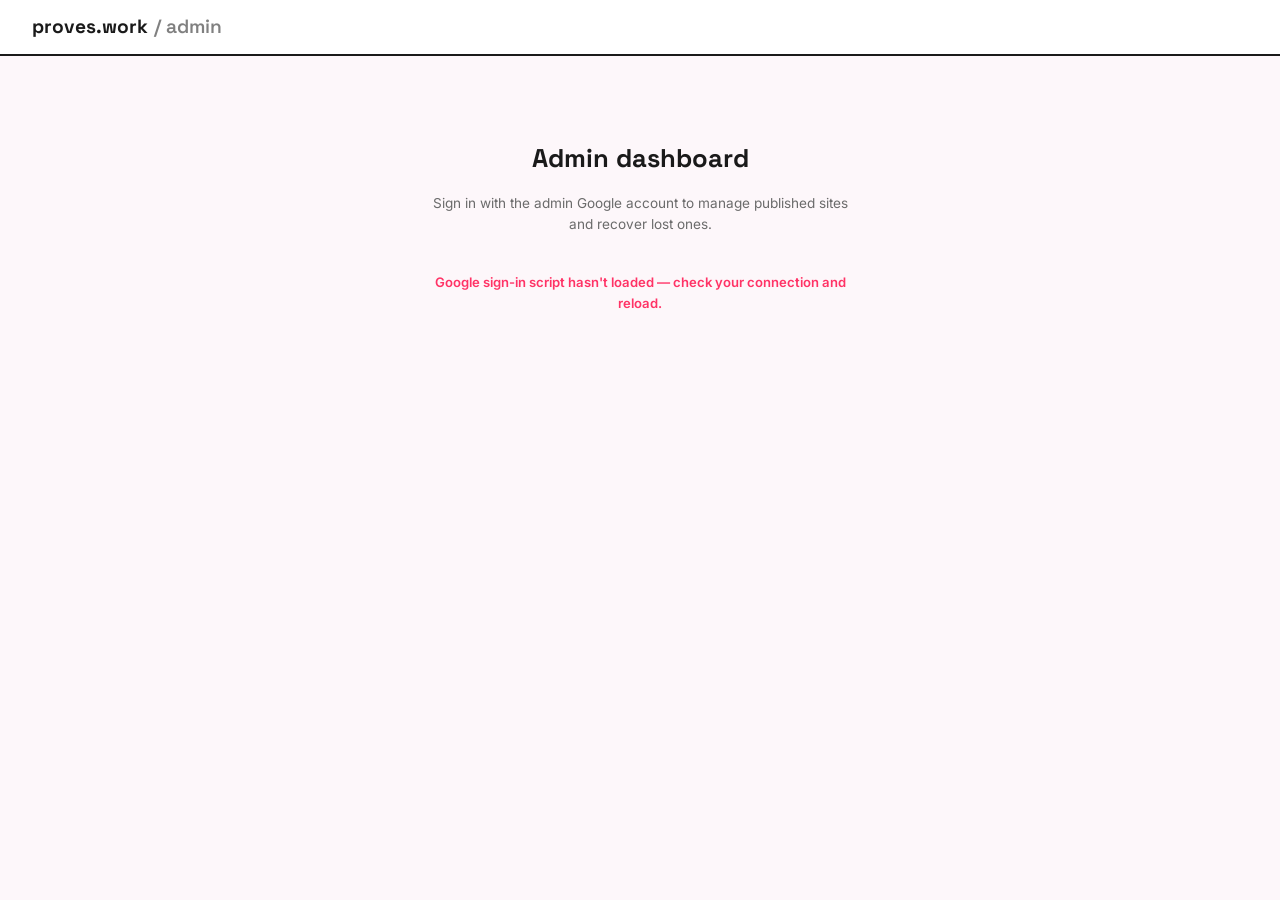
==== admin.html @ 13170dcc "major updates" ====
<!DOCTYPE html>
<html lang="en" data-theme="dazed">
<head>
  <meta charset="UTF-8" />
  <meta name="viewport" content="width=device-width, initial-scale=1.0" />
  <title>proves.work — Admin</title>
  <meta name="robots" content="noindex, nofollow" />
  <meta name="robots" content="noindex, nofollow" />
  <link rel="icon" type="image/png" href="favicon.png" />
  <link rel="stylesheet" href="dazed.css" />
  <link rel="stylesheet" href="styles.css" />
  <link rel="stylesheet" href="portfolio.css" />
  <link rel="stylesheet" href="admin.css" />
</head>
<body>
  <nav class="site-nav">
    <div class="nav-logo">proves.work <span style="opacity:.55;font-weight:600;">/ admin</span></div>
    <ul class="nav-links">
      <li id="adminAccountSlot"></li>
    </ul>
  </nav>

  <main class="admin-main">
    <div id="adminGate" class="admin-gate">
      <h1 class="admin-heading">Admin dashboard</h1>
      <p class="modal-sub">Sign in with the admin Google account to manage published sites and recover lost ones.</p>
      <div id="adminSignInSlot"></div>
      <p class="username-status" id="adminGateStatus"></p>
    </div>

    <div id="adminPanel" class="admin-panel hidden">
      <div class="admin-toolbar">
        <h1 class="admin-heading">Admin dashboard</h1>
        <div class="admin-toolbar-actions">
          <input type="search" id="adminSearch" placeholder="Filter by username or owner email…" autocomplete="off" spellcheck="false" />
          <button class="btn btn-ghost btn-sm" id="adminRefreshBtn" type="button">↻ Refresh</button>
        </div>
      </div>

      <div class="admin-view-tabs">
        <button class="admin-view-tab active" data-view="overview" type="button">📊 Overview</button>
        <button class="admin-view-tab" data-view="sites" type="button">🗂️ Sites</button>
        <button class="admin-view-tab" data-view="audit" type="button">🧾 Audit log</button>
      </div>

      <p class="username-status" id="adminListStatus"></p>

      <div id="adminOverviewView" class="admin-view">
        <div class="admin-stats-grid" id="adminStatsGrid"></div>
        <div class="admin-charts-grid">
          <div class="admin-card">
            <h3 class="admin-card-title">Revenue — last 6 months</h3>
            <div id="adminRevenueChart" class="admin-chart"></div>
          </div>
          <div class="admin-card">
            <h3 class="admin-card-title">Sites by status</h3>
            <div id="adminStatusChart" class="admin-chart"></div>
          </div>
        </div>
        <div class="admin-card">
          <div class="admin-card-title-row">
            <h3 class="admin-card-title">Recent payments</h3>
            <span class="admin-card-title-sub" id="adminPaymentsCount"></span>
          </div>
          <div id="adminPaymentsLog"></div>
        </div>
      </div>

      <div id="adminSitesView" class="admin-view hidden">
        <div class="admin-tabs">
          <button class="admin-tab active" data-filter="pending" type="button">Pending review</button>
          <button class="admin-tab" data-filter="live" type="button">Live</button>
          <button class="admin-tab" data-filter="rejected" type="button">Rejected</button>
          <button class="admin-tab" data-filter="deleted" type="button">Deleted / lost</button>
          <button class="admin-tab" data-filter="all" type="button">All</button>
        </div>
        <div id="adminSitesList" class="admin-sites-list"></div>
      </div>

      <div id="adminAuditView" class="admin-view hidden">
        <p class="modal-sub" style="margin-top:0;">
          Permanent history of <strong>hard deletes</strong> — the username is freed the moment this happens and
          nothing here can bring the site back, but you can see what it was, who deleted it, and when.
        </p>
        <div id="adminAuditList" class="admin-sites-list"></div>
      </div>
    </div>
  </main>

  <div class="modal-overlay hidden" id="modalOverlay">
    <div class="modal-box" role="dialog" aria-modal="true">
      <button class="modal-close" id="modalCloseBtn" type="button" aria-label="Close">✕</button>
      <div id="modalContent"></div>
    </div>
  </div>

  <script src="https://accounts.google.com/gsi/client" async defer></script>
  <script type="module" src="admin.js"></script>
</body>
</html>
---- dazed.css ----
/*
 * Dazed — by Dehlya Studio (2024)
 * Fashion-mag gradient dream
 *
 * Generated from Dehlya Studio / AuraFlow Theme Studio.
 * Drop this file into your site and apply via <html data-theme="dazed">,
 * or copy the :root variables to use directly.
 */

:root[data-theme="dazed"],
.theme-dazed {
  --color-background: #FDF7FA;
  --color-surface: #FFFFFF;
  --color-surface-alt: #FCE4EC;
  --color-border: #1A1A1A;
  --color-text: #1A1A1A;
  --color-text-muted: #6B6B6B;
  --color-text-inverse: #FFFFFF;
  --color-primary: #FF3366;
  --color-primary-contrast: #FFFFFF;
  --color-secondary: #7C4DFF;
  --color-accent: #00E5B0;
  --color-success: #00C896;
  --color-warning: #FFB400;
  --color-danger: #FF3366;
  --radius: 0rem;
  --radius-lg: 0.25rem;
  --shadow: 6px 6px 0 0 #1A1A1A;
  --shadow-lg: 12px 12px 0 0 #1A1A1A;
  --font-sans: "Inter", ui-sans-serif, system-ui, sans-serif;
  --font-display: "Space Grotesk", "Inter", sans-serif;
  --font-mono: "Roboto Mono", ui-monospace, SFMono-Regular, Menlo, monospace;
  --gradient: linear-gradient(135deg, #FF3366 0%, #7C4DFF 50%, #00E5B0 100%);
  --pattern: radial-gradient(circle at 20% 30%, rgba(255,51,102,0.15), transparent 50%), radial-gradient(circle at 80% 70%, rgba(124,77,255,0.15), transparent 50%);
}

:root[data-theme="dazed"] body,
.theme-dazed body {
  background: var(--color-background);
  color: var(--color-text);
  font-family: var(--font-sans);
}

/* Utility classes — optional, use if you like */
.theme-dazed .af-surface { background: var(--color-surface); color: var(--color-text); border-radius: var(--radius-lg); box-shadow: var(--shadow); padding: 1.5rem; border: 1px solid var(--color-border); }
.theme-dazed .af-button  { background: var(--color-primary); color: var(--color-primary-contrast); border-radius: var(--radius); padding: 0.75rem 1.5rem; font-weight: 600; border: 0; cursor: pointer; box-shadow: var(--shadow); font-family: var(--font-sans); }
.theme-dazed .af-display { font-family: var(--font-display); color: var(--color-text); }
.theme-dazed .af-muted   { color: var(--color-text-muted); }
---- styles.css ----
/* ============================================================
   Resumé — shared styles
   Imports dazed.css variables; apply data-theme="dazed" on <html>
   ============================================================ */

@import url('https://fonts.googleapis.com/css2?family=Space+Grotesk:wght@400;500;600;700&family=Inter:wght@400;500;600&family=Roboto+Mono:wght@400;500&display=swap');

/* ── Reset ───────────────────────────────────────────────── */
*, *::before, *::after { box-sizing: border-box; margin: 0; padding: 0; }
html { scroll-behavior: smooth; }

body {
  font-family: var(--font-sans);
  background: var(--color-background);
  color: var(--color-text);
  line-height: 1.6;
  min-height: 100vh;
}

/* ── Typography ──────────────────────────────────────────── */
.display { font-family: var(--font-display); }

h1, h2, h3, h4 { font-family: var(--font-display); font-weight: 700; line-height: 1.15; }

/* ── Nav ─────────────────────────────────────────────────── */
.site-nav {
  position: sticky;
  top: 0;
  z-index: 100;
  background: var(--color-surface);
  border-bottom: 2px solid var(--color-border);
  display: flex;
  align-items: center;
  justify-content: space-between;
  padding: 0 2rem;
  height: 56px;
}

.nav-logo {
  font-family: var(--font-display);
  font-weight: 700;
  font-size: 1.2rem;
  text-decoration: none;
  color: var(--color-text);
  display: flex;
  align-items: center;
  gap: 0.4rem;
}

.nav-logo .logo-dot {
  display: inline-block;
  width: 25px; height: 25px;
  object-fit: cover;
  border-radius: 50%;
}

.nav-links {
  display: flex;
  align-items: center;
  gap: 1.5rem;
  list-style: none;
}

.nav-links .btn-primary.btn-sm {
  transform: translate(0px, -3px);
}

.nav-links .btn-primary.btn-sm:hover {
  transform: translate(-6px, -6px);  /* only X changes, matches shadow's 6px growth */
}

.nav-links .btn-primary.btn-sm:active {
  transform: translate(0px, 0px) !important;
}

.nav-links a:not(.btn) {
  font-size: 0.875rem;
  font-weight: 500;
  color: var(--color-text-muted);
  text-decoration: none;
  transition: color 0.15s;
}

.nav-links a:not(.btn):hover { color: var(--color-text); }

/* ── Buttons ─────────────────────────────────────────────── */
.btn {
  display: inline-flex;
  align-items: center;
  gap: 0.4rem;
  font-family: var(--font-sans);
  font-weight: 600;
  font-size: 0.875rem;
  padding: 0.6rem 1.25rem;
  border: 2px solid var(--color-border);
  border-radius: var(--radius);
  cursor: pointer;
  text-decoration: none;
  transition: transform 0.1s, box-shadow 0.1s;
  white-space: nowrap;
}


.btn:active {
  transform: translate(3px, 3px) !important;
  box-shadow: none !important;
}

.btn-primary {
  background: var(--color-primary);
  color: var(--color-primary-contrast);
  box-shadow: var(--shadow);
}
.btn-primary:hover { box-shadow: var(--shadow-lg); transform: translate(-2px,-2px); }

.btn-ghost {
  background: transparent;
  color: var(--color-text);
  box-shadow: var(--shadow);
}
.btn-ghost:hover { background: var(--color-surface-alt); box-shadow: var(--shadow-lg); transform: translate(-2px,-2px); }

.btn-danger {
  background: #FDEAEA;
  color: #B3261E;
  border-color: #B3261E;
  box-shadow: var(--shadow);
}
.btn-danger:hover { background: #B3261E; color: #fff; box-shadow: var(--shadow-lg); transform: translate(-2px,-2px); }

.btn-sm { font-size: 0.75rem; padding: 0.4rem 0.875rem; }

.btn-gradient {
  background: var(--gradient);
  color: #fff;
  border-color: transparent;
  box-shadow: var(--shadow);
}
.btn-gradient:hover { box-shadow: var(--shadow-lg); transform: translate(-2px,-2px); }

/* ── Pill / badge ────────────────────────────────────────── */
.pill {
  display: inline-block;
  font-size: 0.7rem;
  font-weight: 700;
  letter-spacing: 0.06em;
  text-transform: uppercase;
  padding: 0.2rem 0.6rem;
  border: 1.5px solid var(--color-border);
  border-radius: 999px;
  color: var(--color-text-muted);
  background: var(--color-surface);
}

.pill-primary { background: var(--color-primary); color: #fff; border-color: transparent; }
.pill-accent  { background: var(--color-accent);  color: var(--color-text); border-color: transparent; }

/* ── Section wrapper ─────────────────────────────────────── */
.section { padding: 5rem 2rem; }
.container { max-width: 1160px; margin: 0 auto; }

/* ── Footer ──────────────────────────────────────────────── */
.site-footer {
  border-top: 2px solid var(--color-border);
  padding: 2rem;
  text-align: center;
  font-size: 0.8rem;
  color: var(--color-text-muted);
  background: var(--color-surface);
}

.site-footer a { color: var(--color-primary); text-decoration: none; }

/* ── Gradient tape accent (signature element) ────────────── */
.tape {
  display: inline-block;
  width: 4px;
  border-radius: 2px;
  background: var(--gradient);
  flex-shrink: 0;
}

/* ── Utility ─────────────────────────────────────────────── */
.sr-only {
  position: absolute; width: 1px; height: 1px;
  padding: 0; margin: -1px; overflow: hidden;
  clip: rect(0,0,0,0); white-space: nowrap; border: 0;
}

@media (max-width: 640px) {
  .section { padding: 3rem 1rem; }
  .site-nav { padding: 0 1rem; }
  .nav-links { gap: 1rem; }
}
---- portfolio.css ----
.canvas-zoom-target {
  position: absolute;
  /* Centered via top/left 50% + translate(-50%,-50%) rather than
     top:0/left:0. This anchors the element to its OWN current
     rendered box, so even if .canvas-container's explicit
     width/height (set from JS) is briefly out of sync with the
     document's real natural size — e.g. a photo or webfont finishes
     loading a frame late — the visible content still sits centered
     in the container instead of drifting off toward a corner. */
  top: 50%;
  left: 50%;
  transform-origin: center;
  transition: transform 0.12s ease-out;
  flex-shrink: 0;
}

.portfolio-site {
  width: 780px;
  max-width: 90vw;
  background: var(--color-background);
  border: 3px solid var(--color-border);
  box-shadow: 0 10px 30px rgba(0,0,0,0.08);
}

/* ── Hero ─────────────────────────────────────────────────── */
/* Header height is user-adjustable (1%–50% of the display) via
   --pf-header-pct, set inline on .portfolio-site by the editor
   (Store design.headerHeightPct). The fallback of 30 keeps a sane
   default anywhere the variable isn't set (e.g. an older saved
   design from before this control existed).
   --pf-hero-scale derives a continuous (not stepped) multiplier from
   that same percentage, relative to the 30% "normal" baseline, and
   drives font-size/padding/photo-size below so the header's content
   shrinks or grows smoothly with the slider instead of overflowing
   or looking empty. It's clamped so extreme ends of the 1–50 range
   stay legible/usable rather than vanishing or ballooning. */
.portfolio-site {
  --pf-header-pct: 30;
  --pf-hero-scale: clamp(0.45, calc(var(--pf-header-pct) / 30), 1.6);
  /* ── Spacing customization ──────────────────────────────────
     User-adjustable via the "Spacing" controls (Store design.
     textPaddingRem / lineSpacing / sectionSpacing / cardPadding).
     Fallbacks below apply to any design saved before these controls
     existed. --pf-text-pad is *added on top of* the automatic
     scale-based hero padding (not a replacement for it) so text
     always keeps breathing room from the edge — including at small
     header heights or with a scroll/no-scroll header — instead of
     ever spilling out or touching the border. */
  --pf-text-pad: 0rem;
  --pf-line-height: 1.5;
  --pf-section-gap: 1.75rem;
  --pf-card-pad: 1.25rem 1.4rem;
}

.pf-hero {
  display: flex;
  align-items: center;
  gap: calc(1.75rem * var(--pf-hero-scale));
  padding: calc((3rem * var(--pf-hero-scale)) + var(--pf-text-pad)) calc((2.75rem * var(--pf-hero-scale)) + var(--pf-text-pad));
  background: var(--pf-accent, var(--color-secondary));
  background-image: linear-gradient(135deg, color-mix(in srgb, var(--pf-accent, var(--color-secondary)) 85%, white), var(--pf-accent, var(--color-secondary)));
  color: #fff;
  border-bottom: 3px solid var(--color-border);
  /* Header-pct sets a TARGET height for the band, but it is a
     min-height, not a cap: the header is always at least tall enough
     to fully contain its own (already --pf-hero-scale-shrunk) photo
     and text, and grows past the target if that content needs more
     room. Nothing is ever clipped — there is no overflow:hidden here
     on purpose. --pf-hero-min keeps a sane floor under very low
     header-pct settings so the band never gets so short that the
     scaled-down photo/text would have had to be clipped to fit. */
  --pf-hero-min: 108px;
  min-height: max(calc(var(--pf-header-pct) * 1vh), var(--pf-hero-min));
  box-sizing: border-box;
  transition: min-height 0.15s ease, padding 0.15s ease;
}

#canvasZoomTarget .pf-hero {
  /* Mirrors the horizontal/vertical-mode fix above: vh inside the
     editor canvas resolves against the real browser window, not the
     (smaller, scaled) preview box, so target against the canvas's own
     fixed reference height (640px — see the horizontal/vertical
     shell override below) instead of the true viewport. 6.4px per
     percentage point == 640px / 100. Same min-height floor applies. */
  min-height: max(calc(var(--pf-header-pct) * 6.4px), var(--pf-hero-min));
}

.pf-hero-photo-wrap {
  flex-shrink: 0;
  width: calc(112px * var(--pf-hero-scale));
  height: calc(112px * var(--pf-hero-scale));
  border-radius: 50%;
  overflow: hidden;
  border: 4px solid #fff;
  box-shadow: 0 6px 0 0 rgba(0,0,0,0.25);
  background: rgba(255,255,255,0.25);
  transition: width 0.15s ease, height 0.15s ease;
}

/* ── Photo shape ─────────────────────────────────────────── */
.portfolio-site[data-hero-photo-shape="rounded"] .pf-hero-photo-wrap { border-radius: 16px; }
.portfolio-site[data-hero-photo-shape="square"] .pf-hero-photo-wrap { border-radius: 4px; }

/* ── Photo size ──────────────────────────────────────────── */
.portfolio-site[data-hero-photo-size="sm"] .pf-hero-photo-wrap { width: calc(76px * var(--pf-hero-scale)); height: calc(76px * var(--pf-hero-scale)); }
.portfolio-site[data-hero-photo-size="lg"] .pf-hero-photo-wrap { width: calc(152px * var(--pf-hero-scale)); height: calc(152px * var(--pf-hero-scale)); }

/* ── Header (hero band) height ──────────────────────────────
   Height itself (--pf-header-pct, 1–50) and the text/photo scale
   derived from it (--pf-hero-scale) are set above on .portfolio-site
   and drive .pf-hero/.pf-hero-photo-wrap/.pf-name/etc. directly, so
   every size in between the old compact/normal/tall presets is a
   real, continuous option instead of three fixed steps. */

.pf-hero-photo-wrap img {
  width: 100%;
  height: 100%;
  object-fit: cover;
  display: block;
}

.pf-hero-text {
  min-width: 0;
}

.pf-name {
  font-family: var(--pf-heading-font, var(--font-display));
  font-size: calc(2.2rem * var(--pf-hero-scale));
  font-weight: 800;
  /* Name keeps a tight, near-fixed line-height regardless of the
     Text Line Spacing control — headline type reads best snug, and
     the multi-line cap below still guards against spill either way. */
  line-height: 1.1;
  margin: 0 0 0.15rem;
  outline: none;
}

.pf-jobtitle {
  font-family: var(--pf-heading-font, var(--font-display));
  font-size: calc(1.05rem * var(--pf-hero-scale));
  font-weight: 600;
  line-height: var(--pf-line-height);
  opacity: 0.95;
  margin-bottom: 0.5rem;
  min-height: 1.3em;
}

.pf-tagline {
  font-family: var(--pf-body-font, var(--font-sans));
  font-size: calc(0.95rem * var(--pf-hero-scale));
  line-height: var(--pf-line-height);
  opacity: 0.92;
  margin: 0 0 0.6rem;
  max-width: 46ch;
}

.pf-contact-line {
  font-family: var(--pf-body-font, var(--font-sans));
  font-size: calc(0.85rem * var(--pf-hero-scale));
  line-height: var(--pf-line-height);
  opacity: 0.9;
  min-height: 1.2em;
}

/* ── Header behavior ─────────────────────────────────────────
   "scroll" (default) is just normal document flow. "pinned" sticks
   the hero to the top of whatever scrolls it — the browser viewport
   on a real published page, or an internally-scrolling container. */
.portfolio-site[data-header-style="pinned"] .pf-hero {
  position: sticky;
  top: 0;
  z-index: 20;
}

/* Horizontal mode never uses sticky for the header — see the "fixed
   shell" block below, which makes the header a static flex item that's
   always fully visible instead, so there's nothing to fall out of sync. */
.portfolio-site[data-section-anim="horizontal"][data-header-style="pinned"] .pf-hero,
.portfolio-site[data-section-anim="vertical"][data-header-style="pinned"] .pf-hero {
  position: static;
}

/* ── Hero alignment ───────────────────────────────────────────
   Lets the personal-details card sit left (default), centered, or
   pushed to the right within the hero band. */
.pf-hero {
  text-align: left;
}
.portfolio-site[data-hero-align="center"] .pf-hero {
  flex-direction: column;
  justify-content: center;
  text-align: center;
}
.portfolio-site[data-hero-align="center"] .pf-hero-text {
  display: flex;
  flex-direction: column;
  align-items: center;
}
.portfolio-site[data-hero-align="center"] .pf-tagline {
  max-width: 60ch;
}
.portfolio-site[data-hero-align="right"] .pf-hero {
  flex-direction: row-reverse;
  text-align: right;
}
.portfolio-site[data-hero-align="right"] .pf-hero-text {
  display: flex;
  flex-direction: column;
  align-items: flex-end;
}

/* ── Section animation: fade-up ──────────────────────────────
   Each direct child of .pf-sections starts hidden/offset and is
   revealed (via the .pf-revealed class, added by an IntersectionObserver
   in editor.js / the published page's own inline script) as it
   scrolls into view. */
.portfolio-site[data-section-anim="fade-up"] .pf-sections > * {
  opacity: 0;
  transform: translateY(28px);
  transition: opacity 0.6s ease, transform 0.6s ease;
}

.portfolio-site[data-section-anim="fade-up"] .pf-sections > *.pf-revealed {
  opacity: 1;
  transform: none;
}

/* ── Section animation: horizontal scroll ────────────────────
   Full-viewport slides, one per portfolio section — the same
   scroll-snap "slide deck" feel as the proves.work homepage,
   rather than a single card per swipe. Each .pf-slide groups a
   section title with all the cards under it. */
/* ── Fixed shell ──────────────────────────────────────────────
   Horizontal mode is a "deck", not a page: the whole site fills the
   viewport (or, inside the editor canvas, whatever box it's given)
   as a fixed-height column. The hero and footer are plain flex items
   — always on screen, never sticky, never able to drift out of sync
   with each other — and only the middle (the dot rail + slide track)
   is allowed to flex. Nothing here produces page-level vertical
   scroll; if a single slide's content is taller than the space it's
   given, THAT slide scrolls internally (see .pf-slide-inner), not
   the page. */
.portfolio-site[data-section-anim="horizontal"],
.portfolio-site[data-section-anim="vertical"] {
  height: 100vh;
  display: flex;
  flex-direction: column;
  overflow: hidden;
  position: relative;
}

/* Inside the editor canvas, `height: 100vh` above resolves against the
   real browser window — not the (much smaller, already-scaled) box the
   preview lives in — since vh units always measure the true viewport
   regardless of ancestors. That gave the in-editor preview a natural
   size wildly out of proportion with the space available for it, so
   the zoom-to-fit math shrank the whole document down far more than
   it needed to, making horizontal/vertical mode look like a tiny,
   cramped, "stacked" strip instead of a normal-looking slide. Give the
   editor's own instance (scoped via its container, which only exists
   in the editor — not in the published static page) a fixed, sensibly
   proportioned natural height instead. */
#canvasZoomTarget .portfolio-site[data-section-anim="horizontal"],
#canvasZoomTarget .portfolio-site[data-section-anim="vertical"] {
  height: 640px;
}

.portfolio-site[data-section-anim="horizontal"] .pf-hero,
.portfolio-site[data-section-anim="vertical"] .pf-hero {
  flex-shrink: 0;
}

.portfolio-site[data-section-anim="horizontal"] .pf-slide-dots,
.portfolio-site[data-section-anim="vertical"] .pf-slide-dots {
  flex-shrink: 0;
}

.portfolio-site[data-section-anim="horizontal"] .pf-sections {
  display: flex;
  flex-direction: row;
  flex-wrap: nowrap;
  overflow-x: auto;
  overflow-y: hidden;
  scroll-snap-type: x mandatory;
  scroll-behavior: smooth;
  -webkit-overflow-scrolling: touch;
  scrollbar-width: none;
  flex: 1;
  min-height: 0; /* lets this flex child shrink below its content size,
                    so IT scrolls internally instead of pushing the
                    shell (and the footer with it) taller than the
                    viewport */
}

.portfolio-site[data-section-anim="vertical"] .pf-sections {
  display: flex;
  flex-direction: column;
  flex-wrap: nowrap;
  overflow-y: auto;
  overflow-x: hidden;
  scroll-snap-type: y mandatory;
  scroll-behavior: smooth;
  -webkit-overflow-scrolling: touch;
  scrollbar-width: none;
  flex: 1;
  min-height: 0;
}

.portfolio-site[data-section-anim="horizontal"] .pf-sections::-webkit-scrollbar,
.portfolio-site[data-section-anim="vertical"] .pf-sections::-webkit-scrollbar { display: none; }
.portfolio-site[data-section-anim="horizontal"] .pf-sections,
.portfolio-site[data-section-anim="vertical"] .pf-sections { padding: 0; gap: 0; }

.pf-slide {
  flex: 0 0 100%;
  width: 100%;
  min-height: 0;
  scroll-snap-align: start;
  display: flex;
  align-items: center;
  justify-content: center;
  overflow: hidden;
}

.pf-slide-inner {
  width: 100%;
  max-width: 700px;
  max-height: 100%;
  overflow-y: auto;
  /* Internal scroll is a per-slide fallback, not the default look —
     only kicks in when that slide's own content genuinely doesn't
     fit the space it's given. max-height (not height) lets short
     content size to itself and sit centered via .pf-slide's
     align-items/justify-content, instead of always stretching to
     fill the slide and leaving dead space below on tall viewports
     (the editor's own preview canvas is a fixed, short 640px, which
     is why this only shows up on real, taller browser windows). */
  padding: calc(2.75rem + var(--pf-text-pad)) calc(2.75rem + var(--pf-text-pad)) calc(3.25rem + var(--pf-text-pad));
  display: flex;
  flex-direction: column;
  gap: var(--pf-section-gap);
  line-height: var(--pf-line-height);
  scrollbar-width: thin;
}

/* Dot rail, positioned like the homepage's .slide-dots but scoped
   to sit just under the hero instead of pinned to the viewport,
   since a portfolio page can be embedded/previewed at any size. */
.pf-slide-dots {
  display: flex;
  justify-content: center;
  gap: 0.5rem;
  padding: 0.6rem 0;
}

/* In horizontal/vertical slide-deck mode, the dot rail becomes a
   fixed side column (left or right, per the user's choice) rather
   than a row under the hero — the classic slideshow-indicator look.
   It gets its own soft pill background so the dots stay legible
   regardless of what's showing behind them on the current slide. */
.portfolio-site[data-section-anim="horizontal"] .pf-slide-dots,
.portfolio-site[data-section-anim="vertical"] .pf-slide-dots {
  position: absolute;
  flex-direction: column;
  gap: 0.6rem;
  padding: 0.6rem 0.4rem;
  border-radius: 999px;
  background: color-mix(in srgb, var(--color-surface) 70%, transparent);
  box-shadow: 0 2px 10px rgba(0,0,0,0.08);
  z-index: 5;
}
/* "left"/"right" center the rail on the SECTION area only — the space
   below the header/hero band, not the whole page (which would drag
   the rail visually up into/above the header on any header-pct other
   than the one this was eyeballed against). The section area runs
   from the header's real bottom edge (--pf-header-pct, same math the
   header itself uses) down to the bottom of the viewport, so its
   vertical center sits at (100vh + header-height) / 2. */
.portfolio-site[data-section-anim="horizontal"][data-dots-pos="left"] .pf-slide-dots,
.portfolio-site[data-section-anim="vertical"][data-dots-pos="left"] .pf-slide-dots,
.portfolio-site[data-section-anim="horizontal"][data-dots-pos="right"] .pf-slide-dots,
.portfolio-site[data-section-anim="vertical"][data-dots-pos="right"] .pf-slide-dots {
  top: calc(50vh + (var(--pf-header-pct) * 0.5vh));
  transform: translateY(-50%);
}
#canvasZoomTarget .portfolio-site[data-section-anim="horizontal"][data-dots-pos="left"] .pf-slide-dots,
#canvasZoomTarget .portfolio-site[data-section-anim="vertical"][data-dots-pos="left"] .pf-slide-dots,
#canvasZoomTarget .portfolio-site[data-section-anim="horizontal"][data-dots-pos="right"] .pf-slide-dots,
#canvasZoomTarget .portfolio-site[data-section-anim="vertical"][data-dots-pos="right"] .pf-slide-dots {
  /* Same 640px-canvas / 6.4px-per-percent reference the header and the
     "top" dots position already use inside the editor canvas. */
  top: calc(320px + (var(--pf-header-pct) * 3.2px));
}
.portfolio-site[data-section-anim="horizontal"][data-dots-pos="left"] .pf-slide-dots,
.portfolio-site[data-section-anim="vertical"][data-dots-pos="left"] .pf-slide-dots {
  left: 1.25rem;
}
.portfolio-site[data-section-anim="horizontal"][data-dots-pos="right"] .pf-slide-dots,
.portfolio-site[data-section-anim="vertical"][data-dots-pos="right"] .pf-slide-dots {
  right: 1.25rem;
}

/* "Bottom" stays a floating overlay row, same treatment as left/right
   (a pill anchored near an edge of the section area) — see the shared
   absolute-positioning rule above. "Top" is handled differently below:
   it's taken out of absolute positioning entirely, because the hero's
   height isn't fixed (it's a min-height target that grows if the
   content needs more room — see .pf-hero), so any calc() guessing at
   "the header's height" drifts and lets the dots render on top of a
   taller-than-target header instead of below it. */
.portfolio-site[data-section-anim="horizontal"][data-dots-pos="bottom"] .pf-slide-dots,
.portfolio-site[data-section-anim="vertical"][data-dots-pos="bottom"] .pf-slide-dots {
  left: 50%;
  top: auto;
  transform: translateX(-50%);
  flex-direction: row;
  gap: 0.5rem;
  padding: 0.4rem 0.7rem;
}
.portfolio-site[data-section-anim="horizontal"][data-dots-pos="bottom"] .pf-slide-dots,
.portfolio-site[data-section-anim="vertical"][data-dots-pos="bottom"] .pf-slide-dots {
  bottom: 1.5rem;
}

/* "Top": a real row in normal document flow, not an absolutely
   positioned guess — placed between the hero and the section track
   via flex `order` so it always sits flush against the header's
   actual rendered bottom edge, however tall that ends up being. */
.portfolio-site[data-section-anim="horizontal"][data-dots-pos="top"] .pf-slide-dots,
.portfolio-site[data-section-anim="vertical"][data-dots-pos="top"] .pf-slide-dots {
  position: static;
  order: 1;
  flex-shrink: 0;
  align-self: center;
  left: auto;
  top: auto;
  transform: none;
  flex-direction: row;
  gap: 0.5rem;
  margin: 0.75rem 0 0;
  padding: 0.4rem 0.7rem;
}
.portfolio-site[data-section-anim="horizontal"][data-dots-pos="top"] .pf-sections,
.portfolio-site[data-section-anim="vertical"][data-dots-pos="top"] .pf-sections {
  order: 2;
}

.pf-dot {
  width: 9px; height: 9px;
  border-radius: 50%;
  border: 2px solid var(--color-border);
  background: var(--color-surface);
  cursor: pointer;
  padding: 0;
  transition: background 0.2s, transform 0.2s, border-color 0.2s;
}

.pf-dot:hover {
  border-color: var(--pf-accent, var(--color-primary));
}

.pf-dot.active {
  background: var(--pf-accent, var(--color-primary));
  border-color: var(--pf-accent, var(--color-primary));
  transform: scale(1.3);
}

/* ── Slide nav arrows (top/bottom) ────────────────────────────
   Sit centered at the very top and bottom edge of the slide deck,
   on top of whichever slide is showing, so there's always an
   obvious click target to move forward/back in addition to the
   dot rail, scroll, wheel and arrow-key navigation. */
.pf-slide-arrow {
  position: absolute;
  left: 50%;
  transform: translateX(-50%);
  z-index: 6;
  width: 36px;
  height: 36px;
  border-radius: 50%;
  border: none;
  background: color-mix(in srgb, var(--color-surface) 85%, transparent);
  color: var(--pf-accent, var(--color-primary));
  font-size: 0.85rem;
  line-height: 1;
  cursor: pointer;
  box-shadow: 0 2px 10px rgba(0,0,0,0.12);
  display: flex;
  align-items: center;
  justify-content: center;
  transition: background 0.15s, transform 0.15s;
}
.pf-slide-arrow:hover { background: var(--color-surface); transform: translateX(-50%) scale(1.08); }
.pf-slide-arrow.hidden { display: none; }
.pf-slide-arrow-top { top: 0.75rem; }
.pf-slide-arrow-bottom { bottom: 0.75rem; }
.pf-slide-arrow:disabled { opacity: 0.35; cursor: default; }
@media (max-width: 768px) {
  .pf-slide-arrow { display: none !important; }
}

/* Small screens: horizontal slides revert to normal vertical
   stacking, same breakpoint behavior as the homepage. */
@media (max-width: 768px) {
  .portfolio-site[data-section-anim="horizontal"],
  .portfolio-site[data-section-anim="vertical"] {
    height: auto;
    overflow: visible;
  }
  .portfolio-site[data-section-anim="horizontal"] .pf-sections,
  .portfolio-site[data-section-anim="vertical"] .pf-sections {
    flex-direction: column;
    overflow-x: hidden;
    overflow-y: visible;
    scroll-snap-type: none;
    flex: none;
  }
  .pf-slide { width: 100%; min-height: 0; }
  .pf-slide-inner { max-width: 100%; height: auto; overflow-y: visible; padding: 1.5rem; }
  .pf-slide-dots { display: none; }
  .portfolio-site[data-hero-align="center"] .pf-hero,
  .portfolio-site[data-hero-align="right"] .pf-hero {
    flex-direction: column;
    text-align: center;
  }
  .portfolio-site[data-hero-align="right"] .pf-hero-text {
    align-items: center;
  }
}

.pf-sections {
  padding: calc(2.5rem + var(--pf-text-pad)) calc(2.75rem + var(--pf-text-pad)) calc(4rem + var(--pf-text-pad));
  display: flex;
  flex-direction: column;
  gap: var(--pf-section-gap);
  font-family: var(--pf-body-font, var(--font-sans));
  color: var(--color-text);
  line-height: var(--pf-line-height);
}

/* ── Content width ────────────────────────────────────────────
   Controls how wide the published/preview page's content actually
   runs. "Contained" (the historical default) centers a comfortable
   780px reading column even on a full-width browser tab — which is
   correct for a résumé-style read, but reads as oddly narrow/boxed
   if someone expects the page to fill the viewport the way the
   in-editor canvas does. "Wide" and "Full" let it stretch out.
   Doesn't apply to horizontal mode, which has its own full-bleed
   slide sizing (see .pf-slide-inner below) — that layout is already
   edge-to-edge by design. */
.portfolio-site[data-content-width="contained"]:not([data-section-anim="horizontal"]):not([data-section-anim="vertical"]) .pf-sections {
  max-width: 780px;
  margin: 0 auto;
}

.portfolio-site[data-content-width="wide"]:not([data-section-anim="horizontal"]):not([data-section-anim="vertical"]) .pf-sections {
  max-width: 1100px;
  margin: 0 auto;
}

.portfolio-site[data-content-width="full"]:not([data-section-anim="horizontal"]):not([data-section-anim="vertical"]) .pf-sections {
  max-width: 100%;
  margin: 0;
  padding-left: 4vw;
  padding-right: 4vw;
}

.portfolio-site[data-content-width="wide"] .pf-slide-inner {
  max-width: 1000px;
}

.portfolio-site[data-content-width="full"] .pf-slide-inner {
  max-width: 100%;
  padding-left: 4vw;
  padding-right: 4vw;
}

.pf-block-section-title {
  font-family: var(--pf-heading-font, var(--font-display));
  font-size: 1.3rem;
  font-weight: 800;
  margin: 1rem 0 -0.35rem;
  padding-bottom: 0.4rem;
  border-bottom: 3px solid var(--pf-accent, var(--color-secondary));
  outline: none;
}

.pf-block-section-title:first-child { margin-top: 0; }

.pf-card {
  background: var(--color-surface);
  border: 2.5px solid var(--color-border);
  box-shadow: 5px 5px 0 0 var(--color-border);
  padding: var(--pf-card-pad);
  transition: transform 0.12s ease, box-shadow 0.12s ease;
}

.pf-card:hover {
  transform: translate(-2px, -2px);
  box-shadow: 7px 7px 0 0 var(--color-border);
}

.pf-card.selected {
  border-color: var(--pf-accent, var(--color-secondary));
}

.pf-summary-card {
  font-size: 1.02rem;
  line-height: var(--pf-line-height);
  border-left: 6px solid var(--pf-accent, var(--color-secondary));
}

.pf-exp-top-row {
  display: flex;
  justify-content: space-between;
  align-items: baseline;
  gap: 1rem;
  flex-wrap: wrap;
}

.pf-exp-company {
  font-family: var(--pf-heading-font, var(--font-display));
  font-weight: 700;
  font-size: 1.08rem;
}

.pf-exp-dates {
  font-size: 0.82rem;
  color: var(--color-text-muted);
  white-space: nowrap;
}

.pf-exp-sub-row {
  display: flex;
  justify-content: space-between;
  gap: 1rem;
  font-size: 0.92rem;
  color: var(--color-text-muted);
  margin-bottom: 0.5rem;
  flex-wrap: wrap;
}

.pf-card ul.rb-bullets {
  margin: 0.4rem 0 0.25rem 1.15rem;
  padding: 0;
}

.pf-card ul.rb-bullets li {
  margin-bottom: 0.3rem;
  line-height: var(--pf-line-height);
}

.pf-edu-card .pf-exp-company { font-weight: 700; }

.pf-edu-gpa {
  font-size: 0.85rem;
  color: var(--color-text-muted);
  margin-top: 0.15rem;
}

/* ── Skills / tag-based cards ─────────────────────────────── */
.pf-card .rb-skills-wrap {
  display: flex;
  flex-wrap: wrap;
  gap: 0.5rem;
}

/* ── Photo gallery card ────────────────────────────────────── */
.pf-gallery-card { padding: 0; overflow: hidden; background: transparent; box-shadow: none !important; border: none !important; }
.pf-gallery-grid {
  display: grid;
  grid-template-columns: repeat(auto-fill, minmax(140px, 1fr));
  gap: 0.6rem;
}
.pf-gallery-item {
  aspect-ratio: 1 / 1;
  overflow: hidden;
  border-radius: 8px;
  background: color-mix(in srgb, var(--pf-accent, var(--color-secondary)) 8%, white);
  box-shadow: none !important;
  cursor: zoom-in;
  display: block;
  position: relative;
  transition: transform 0.15s ease;
}
.pf-gallery-item:hover {
  transform: scale(1.02);
}
.pf-gallery-item:hover::after {
  content: "";
  position: absolute;
  inset: 0;
  background: rgba(0,0,0,0.12);
}
.pf-gallery-item[href] {
  cursor: pointer;
}
.pf-gallery-item img {
  width: 100%;
  height: 100%;
  object-fit: cover;
  display: block;
}
.pf-gallery-empty {
  padding: 1.5rem;
  text-align: center;
  color: var(--color-text-muted);
  font-size: 0.9rem;
  border: 1.5px dashed var(--color-border);
  border-radius: 8px;
}

/* Per-photo "✓" pin — sits on the photo it belongs to, since proof
   is now attached to individual gallery photos rather than once for
   the whole grid. */
.pf-photo-verify-badge {
  position: absolute;
  top: 0.4rem;
  right: 0.4rem;
  z-index: 2;
  display: flex;
  align-items: center;
  justify-content: center;
  width: 1.6rem;
  height: 1.6rem;
  border: none;
  border-radius: 999px;
  background: var(--pf-accent, var(--color-primary));
  color: #fff;
  font-size: 0.8rem;
  font-weight: 700;
  line-height: 1;
  box-shadow: 0 2px 6px rgba(0,0,0,0.25);
  pointer-events: none;
}

.pf-zoom-modal-body { text-align: center; }
.pf-zoom-img {
  max-width: 100%;
  max-height: 80vh;
  border-radius: 6px;
  box-shadow: none;
  object-fit: contain;
}

/* "✓ Verified" + caption footer under a zoomed gallery photo */
.pf-zoom-verified {
  margin-top: 0.85rem;
  padding-top: 0.75rem;
  border-top: 1px solid var(--color-border);
}
.pf-zoom-verified-check {
  display: inline-flex;
  align-items: center;
  gap: 0.35rem;
  background: var(--pf-accent, var(--color-primary));
  color: #fff;
  border-radius: 999px;
  padding: 0.3rem 0.75rem;
  font-weight: 700;
  font-size: 0.8rem;
}
.pf-zoom-caption {
  margin: 0.5rem 0 0;
  font-size: 0.9rem;
  color: var(--color-text-muted);
}

/* ── Embedded video card ───────────────────────────────────── */
.pf-video-card { padding: 0; overflow: hidden; background: transparent; box-shadow: none !important; border: none !important; }
.pf-video-frame {
  position: relative;
  width: 100%;
  aspect-ratio: 16 / 9;
  border-radius: 10px;
  overflow: hidden;
  background: #000;
  box-shadow: none !important;
}
.pf-video-frame iframe {
  position: absolute;
  inset: 0;
  width: 100%;
  height: 100%;
  border: 0;
}
.pf-video-fallback {
  display: flex;
  align-items: center;
  justify-content: center;
  gap: 0.5rem;
  padding: 2rem 1rem;
  border-radius: 10px;
  border: 1.5px dashed var(--color-border);
  color: var(--pf-accent, var(--color-secondary));
  font-weight: 600;
  text-decoration: none;
}
.pf-video-caption {
  margin-top: 0.6rem;
  font-size: 0.9rem;
  color: var(--color-text-muted);
  padding: 0 0.1rem;
}

/* ── Embedded links card ───────────────────────────────────── */
.pf-links-card { background: transparent; box-shadow: none; border: none; padding: 0; }
.pf-links-card:hover { box-shadow: none; transform: none; }
.pf-links-list {
  display: flex;
  flex-wrap: wrap;
  gap: 0.6rem;
}
.pf-link-chip {
  display: inline-flex;
  align-items: center;
  gap: 0.35rem;
  padding: 0.55rem 1rem;
  border-radius: 999px;
  border: 2px solid var(--color-border);
  background: color-mix(in srgb, var(--pf-accent, var(--color-secondary)) 8%, white);
  color: var(--color-text);
  font-weight: 600;
  font-size: 0.9rem;
  text-decoration: none;
  transition: transform 0.15s ease, border-color 0.15s ease;
}
.pf-link-chip:hover {
  border-color: var(--pf-accent, var(--color-secondary));
  transform: translateY(-1px);
}


.pf-card .rb-skill-tag {
  background: color-mix(in srgb, var(--pf-accent, var(--color-secondary)) 14%, white);
  border: 2px solid var(--color-border);
  padding: 0.3rem 0.7rem;
  font-size: 0.85rem;
  font-weight: 600;
  display: inline-flex;
  align-items: center;
  gap: 0.35rem;
}

/* ── Verification control (the whole point) ──────────────── */
.pf-verify {
  margin-top: 0.75rem;
  display: flex;
  align-items: center;
  gap: 0.4rem;
}

.pf-verify-badge {
  display: inline-flex;
  align-items: center;
  gap: 0.4rem;
  background: var(--color-success);
  color: #fff;
  border: 2px solid var(--color-border);
  box-shadow: 3px 3px 0 0 var(--color-border);
  font-weight: 700;
  font-size: 0.8rem;
  padding: 0.35rem 0.7rem;
  cursor: pointer;
  transition: transform 0.1s ease, box-shadow 0.1s ease;
  font-family: var(--font-sans);
}

.pf-verify-badge:hover {
  transform: translate(-1px, -1px);
  box-shadow: 4px 4px 0 0 var(--color-border);
}

.pf-verify-label {
  font-weight: 500;
  opacity: 0.9;
}

.pf-verify-edit {
  background: transparent;
  border: 2px solid var(--color-border);
  width: 26px;
  height: 26px;
  cursor: pointer;
  font-size: 0.8rem;
  line-height: 1;
  color: var(--color-text-muted);
}

.pf-verify-edit:hover {
  color: var(--color-text);
  background: var(--color-surface-alt);
}

.pf-verify-add {
  border: 2px dashed var(--color-border);
  background: transparent;
  color: var(--color-text-muted);
  font-size: 0.8rem;
  font-weight: 600;
  padding: 0.35rem 0.7rem;
  cursor: pointer;
  font-family: var(--font-sans);
}

.pf-verify-add:hover {
  color: var(--color-text);
  border-color: var(--color-secondary);
  color: var(--color-secondary);
}

/* ============================================================
   Modal (verification "view proof" + "edit proof")
   Custom-built centered lightbox — no native alert/confirm/prompt.
   ============================================================ */
.modal-overlay {
  position: fixed;
  inset: 0;
  background: rgba(20, 15, 25, 0.55);
  backdrop-filter: blur(2px);
  display: flex;
  align-items: center;
  justify-content: center;
  z-index: 200;
  padding: 1.5rem;
  animation: pf-fade-in 0.15s ease;
}

.modal-overlay.hidden {
  display: none;
}

@keyframes pf-fade-in {
  from { opacity: 0; }
  to { opacity: 1; }
}

.modal-box {
  position: relative;
  background: var(--color-surface);
  border: 3px solid var(--color-border);
  box-shadow: var(--shadow-lg);
  width: 100%;
  max-width: 460px;
  max-height: 85vh;
  overflow-y: auto;
  padding: 2rem 1.75rem 1.75rem;
  animation: pf-pop-in 0.16s cubic-bezier(.2,.8,.3,1.2);
}

@keyframes pf-pop-in {
  from { transform: scale(0.92) translateY(8px); opacity: 0; }
  to { transform: scale(1) translateY(0); opacity: 1; }
}

.modal-close {
  position: absolute;
  top: 0.75rem;
  right: 0.75rem;
  width: 30px;
  height: 30px;
  background: var(--color-surface-alt);
  border: 2px solid var(--color-border);
  cursor: pointer;
  font-size: 0.85rem;
  line-height: 1;
}

.modal-close:hover {
  background: var(--color-danger);
  color: #fff;
}

.modal-title {
  font-family: var(--font-display);
  font-size: 1.2rem;
  font-weight: 800;
  margin: 0 0 0.4rem;
}

.modal-sub {
  font-size: 0.85rem;
  color: var(--color-text-muted);
  margin: 0 0 1.1rem;
  line-height: 1.5;
}

/* Sign-in modal only — everything else in .modal-box (Publish's form
   fields, etc.) stays left-aligned as normal; this class is scoped to
   openSignInModal()'s markup specifically. */
.signin-modal-centered {
  text-align: center;
}
.signin-modal-centered .modal-sub {
  margin-left: auto;
  margin-right: auto;
}
.signin-modal-centered #signInAccountBox {
  display: flex;
  justify-content: center;
}

/* view-proof content */
.verify-modal-body {
  text-align: center;
}

.verify-modal-img {
  max-width: 100%;
  max-height: 55vh;
  border: 2px solid var(--color-border);
  box-shadow: var(--shadow);
  margin-bottom: 0.9rem;
  object-fit: contain;
}

.verify-modal-link {
  padding: 1rem 0;
}

.verify-link-icon {
  font-size: 2.4rem;
  margin-bottom: 0.5rem;
}

.verify-modal-caption {
  font-size: 0.92rem;
  color: var(--color-text);
  margin: 0 0 0.9rem;
}

.verify-empty {
  font-size: 0.9rem;
  color: var(--color-text-muted);
  text-align: center;
  padding: 1rem 0;
}

/* edit-proof form content */
.verify-type-row {
  display: flex;
  gap: 0.5rem;
  margin-bottom: 1rem;
}

.verify-type-row .option-pill {
  flex: 1;
  text-align: center;
}

.verify-edit-fields .field-box,
.modal-box .field-box {
  margin-bottom: 1.1rem;
}

.verify-edit-fields .field-box span,
.modal-box .field-box > span {
  display: block;
  font-size: 0.78rem;
  font-weight: 600;
  color: var(--color-text-muted);
  margin-bottom: 0.4rem;
  text-transform: uppercase;
  letter-spacing: 0.03em;
}

.modal-box .field-box:last-of-type {
  margin-bottom: 0;
}

/* The account box (Google sign-in) and the address field sit stacked
   inside the Publish modal — give them consistent breathing room
   whether the account box currently shows the sign-in button or the
   signed-in state. */
#publishAccountBox {
  margin-bottom: 1.3rem;
  padding-bottom: 1.3rem;
  border-bottom: 2px solid var(--color-border);
}

.verify-edit-fields input[type="text"],
.verify-edit-fields input[type="url"] {
  width: 100%;
  border: 2px solid var(--color-border);
  padding: 0.55rem 0.7rem;
  font-family: var(--font-sans);
  font-size: 0.92rem;
  background: var(--color-surface);
  color: var(--color-text);
}

.verify-edit-fields input[type="text"]:focus,
.verify-edit-fields input[type="url"]:focus {
  outline: none;
  border-color: var(--color-secondary);
}

/* Generic bordered text input used inside modals (e.g. the payment
   reference-number field on the "Pay to publish" modal). This class
   was referenced in editor.js but never actually defined, so it was
   rendering as a bare, unstyled browser input instead of matching the
   rest of the modal's fields. */
.field-input {
  display: block;
  width: 100%;
  box-sizing: border-box;
  border: 2px solid var(--color-border);
  padding: 0.55rem 0.7rem;
  font-family: var(--font-sans);
  font-size: 0.92rem;
  background: var(--color-surface);
  color: var(--color-text);
}

.field-input:focus {
  outline: none;
  border-color: var(--color-secondary);
}

.username-input-row {
  display: flex;
  align-items: stretch;
  border: 2px solid var(--color-border);
  background: var(--color-surface);
}

.username-input-row input {
  border: none;
  outline: none;
  padding: 0.6rem 0.7rem;
  font-family: var(--font-sans);
  font-size: 0.95rem;
  background: transparent;
  color: var(--color-text);
  flex: 1 1 auto;
  min-width: 0;
}

.username-suffix {
  padding: 0.6rem 0.7rem;
  background: var(--color-surface-alt);
  border-left: 2px solid var(--color-border);
  font-size: 0.85rem;
  font-weight: 600;
  color: var(--color-text-muted);
  white-space: nowrap;
}

.username-status {
  font-size: 0.82rem;
  margin: 0.5rem 0 0;
  color: var(--color-text-muted);
  min-height: 1.2em;
}

.username-status.ok { color: var(--color-success); font-weight: 600; }
.username-status.warn { color: var(--color-danger); font-weight: 600; }

.username-input-row:has(input:disabled) {
  opacity: 0.55;
}

/* Account box at the top of the Publish modal: center the "Signed in
   as..."/sign-out row and the Google Sign-In button itself, instead of
   the default left-aligned block layout. */
#publishAccountBox {
  display: flex;
  flex-direction: column;
  align-items: center;
  text-align: center;
  gap: 0.5rem;
}

#publishAccountBox #googleSignInSlot {
  display: flex;
  justify-content: center;
  width: 100%;
}

.publish-url {
  font-family: var(--font-mono);
  font-size: 1.05rem;
  font-weight: 700;
  background: var(--color-surface-alt);
  border: 2px solid var(--color-border);
  padding: 0.7rem 0.9rem;
  word-break: break-all;
  margin: 0 0 0.5rem;
}

.modal-actions {
  display: flex;
  justify-content: flex-end;
  gap: 0.5rem;
  margin-top: 1.25rem;
  padding-top: 1rem;
  border-top: 2px solid var(--color-border);
}

.modal-actions .btn-ghost {
  margin-right: auto;
  color: var(--color-danger);
}

/* ── Small shared bits used by both the sidebar photo uploader
   and the verification-edit modal's photo uploader ─────────── */
.photo-input-row {
  display: flex;
  align-items: center;
  gap: 0.75rem;
  min-width: 0;
  flex-wrap: wrap;
}

.photo-preview-placeholder {
  width: 52px;
  height: 52px;
  border-radius: 50%;
  background-color: var(--color-surface-alt);
  background-size: cover;
  background-position: center;
  border: 2px solid var(--color-border);
  flex-shrink: 0;
}

.btn-file {
  cursor: pointer;
}

.verify-warn {
  font-size: 0.8rem;
  color: var(--color-danger);
  font-weight: 600;
  margin: -0.3rem 0 0;
}

.sd-verify-dot {
  display: inline-block;
  color: var(--color-success);
  font-weight: 800;
  font-size: 0.75rem;
}

@media (max-width: 640px) {
  .pf-hero {
    flex-direction: column;
    text-align: center;
    align-items: center;
    padding: 2.25rem 1.5rem;
  }
  .pf-sections { padding: 1.75rem 1.25rem 2.25rem; }
  .pf-tagline { max-width: none; }
}
---- admin.css ----
/* This page reuses the site's global button/card styles, which default
   to a harsh, hard-edged "neobrutalist" offset shadow (--shadow /
   --shadow-lg from dazed.css). That look doesn't fit a data-dense
   admin dashboard, so it's softened to a normal, subtle drop shadow
   here only — nothing else on the public site/editor is affected. */
:root[data-theme="dazed"] {
  --shadow: 0 2px 6px rgba(0,0,0,0.12);
  --shadow-lg: 0 6px 16px rgba(0,0,0,0.16);
}

.btn:hover,
.btn:active {
  transform: none !important;
}

.admin-main {
  max-width: 960px;
  margin: 0 auto;
  padding: 2.5rem 1.5rem 4rem;
}

.admin-heading {
  font-family: var(--font-display);
  font-size: 1.6rem;
  font-weight: 800;
  margin: 0 0 0.5rem;
}

.admin-gate {
  max-width: 420px;
  margin: 3rem auto 0;
  text-align: center;
  display: flex;
  flex-direction: column;
  align-items: center;
  gap: 0.75rem;
}

.admin-panel.hidden,
.admin-gate.hidden {
  display: none;
}

.admin-toolbar {
  display: flex;
  align-items: flex-end;
  justify-content: space-between;
  gap: 1rem;
  flex-wrap: wrap;
  margin-bottom: 1rem;
}

.admin-toolbar-actions {
  display: flex;
  gap: 0.5rem;
}

.admin-toolbar-actions input[type="search"] {
  border: 2px solid var(--color-border);
  background: var(--color-surface);
  padding: 0.45rem 0.7rem;
  font-family: var(--font-sans);
  font-size: 0.85rem;
  min-width: 220px;
}

.admin-tabs {
  display: flex;
  gap: 0.4rem;
  flex-wrap: wrap;
  margin-bottom: 1rem;
  border-bottom: 2px solid var(--color-border);
  padding-bottom: 0.75rem;
}

.admin-tab {
  border: 1.5px solid var(--color-border);
  background: var(--color-surface);
  color: var(--color-text-muted);
  font-size: 0.78rem;
  font-weight: 700;
  padding: 0.4rem 0.8rem;
  cursor: pointer;
}

.admin-tab:hover {
  background: var(--color-surface-alt);
}

.admin-tab.active {
  background: var(--rp-accent, var(--color-secondary));
  border-color: var(--rp-accent, var(--color-secondary));
  color: #fff;
}

.admin-sites-list {
  display: flex;
  flex-direction: column;
  gap: 0.6rem;
}

.admin-site-row {
  display: flex;
  align-items: center;
  gap: 0.75rem;
  flex-wrap: wrap;
  border: 2px solid var(--color-border);
  background: var(--color-surface);
  padding: 0.75rem 0.9rem;
}

.admin-site-main {
  flex: 1 1 260px;
  min-width: 0;
}

.admin-site-username {
  font-weight: 800;
  font-size: 0.95rem;
}

.admin-owner-chip {
  font-size: 0.72rem;
  font-weight: 700;
  color: var(--color-success);
  background: color-mix(in srgb, var(--color-success) 12%, transparent);
  border: 1px solid var(--color-success);
  border-radius: 3px;
  padding: 0.1rem 0.4rem;
  margin-left: 0.35rem;
  vertical-align: middle;
}

.admin-kind-badge {
  font-size: 0.72rem;
  font-weight: 700;
  color: var(--color-primary);
  background: color-mix(in srgb, var(--color-primary) 12%, transparent);
  border: 1px solid var(--color-primary);
  border-radius: 3px;
  padding: 0.1rem 0.4rem;
  margin-left: 0.35rem;
  vertical-align: middle;
}

.admin-site-meta {
  font-size: 0.78rem;
  color: var(--color-text-muted);
  margin-top: 0.15rem;
  word-break: break-all;
}

.admin-site-paid {
  color: var(--color-success);
  font-weight: 700;
}

.admin-site-proof {
  color: #B8860B;
  word-break: normal;
  overflow-wrap: break-word;
}

.admin-paid-soon { color: #B8860B; }
.admin-paid-expired { color: var(--color-danger, #C0392B); }

.admin-modal-field {
  margin: 0.9rem 0 1.1rem;
}
.admin-modal-field input,
.admin-modal-field select {
  width: 100%;
  padding: 0.6rem 0.8rem;
  border: 2px solid var(--color-border);
  border-radius: var(--radius);
  font-family: var(--font-sans);
  font-size: 0.9rem;
}

.admin-status-pill {
  font-size: 0.68rem;
  font-weight: 800;
  text-transform: uppercase;
  letter-spacing: 0.03em;
  padding: 0.2rem 0.55rem;
  border: 1.5px solid var(--color-border);
  flex-shrink: 0;
}

.admin-status-pill.pending { color: #a15c00; border-color: #a15c00; }
.admin-status-pill.live { color: var(--color-success); border-color: var(--color-success); }
.admin-status-pill.rejected,
.admin-status-pill.deleted { color: var(--color-danger); border-color: var(--color-danger); }

.admin-site-actions {
  display: flex;
  gap: 0.4rem;
  flex-shrink: 0;
  flex-wrap: wrap;
}

.admin-empty {
  color: var(--color-text-muted);
  font-size: 0.88rem;
  padding: 2rem 0;
  text-align: center;
}

/* View is a plain, low-emphasis action — no lifted-shadow hover like
   the other buttons on this page (Approve/Reject/Restore/Unpublish). */
.admin-view-btn,
.admin-view-btn:hover,
.admin-view-btn:active {
  box-shadow: none;
  transform: none;
}

/* ── Overview / Sites top-level switch ─────────────────────── */
.admin-view-tabs {
  display: flex;
  gap: 0.4rem;
  margin-bottom: 1.1rem;
}

.admin-view-tab {
  border: 2px solid var(--color-border);
  background: var(--color-surface);
  color: var(--color-text);
  font-size: 0.85rem;
  font-weight: 700;
  padding: 0.5rem 1rem;
  cursor: pointer;
  border-radius: var(--radius-lg);
}

.admin-view-tab:hover { background: var(--color-surface-alt); }

.admin-view-tab.active {
  background: var(--color-secondary);
  border-color: var(--color-secondary);
  color: #fff;
}

.admin-view.hidden { display: none; }

/* ── Stat cards ───────────────────────────────────────────────── */
.admin-stats-grid {
  display: grid;
  grid-template-columns: repeat(auto-fit, minmax(150px, 1fr));
  gap: 0.75rem;
  margin-bottom: 1.25rem;
}

.admin-stat-card {
  border: 2px solid var(--color-border);
  background: var(--color-surface);
  border-radius: var(--radius-lg);
  padding: 0.9rem 1rem;
  box-shadow: var(--shadow);
}

.admin-stat-value {
  font-family: var(--font-display);
  font-size: 1.6rem;
  font-weight: 800;
  line-height: 1.1;
}

.admin-stat-value.ok { color: var(--color-success); }
.admin-stat-value.warn { color: #a15c00; }

.admin-stat-label {
  font-size: 0.75rem;
  color: var(--color-text-muted);
  margin-top: 0.3rem;
}

/* ── Cards (charts / payments log) ───────────────────────────── */
.admin-charts-grid {
  display: grid;
  grid-template-columns: repeat(auto-fit, minmax(280px, 1fr));
  gap: 1rem;
  margin-bottom: 1rem;
}

.admin-card {
  border: 2px solid var(--color-border);
  background: var(--color-surface);
  border-radius: var(--radius-lg);
  padding: 1rem 1.1rem 1.1rem;
  box-shadow: var(--shadow);
  margin-bottom: 1rem;
}

.admin-charts-grid .admin-card { margin-bottom: 0; }

.admin-card-title {
  font-family: var(--font-display);
  font-size: 0.95rem;
  font-weight: 800;
  margin: 0 0 0.75rem;
}

.admin-card-title-row {
  display: flex;
  align-items: baseline;
  justify-content: space-between;
  gap: 0.5rem;
}

.admin-card-title-sub {
  font-size: 0.75rem;
  color: var(--color-text-muted);
}

/* ── Mini bar chart ───────────────────────────────────────────── */
.admin-chart {
  display: flex;
  flex-direction: column;
  gap: 0.55rem;
}

.admin-bar-row {
  display: grid;
  grid-template-columns: 3.2rem 1fr auto;
  align-items: center;
  gap: 0.6rem;
}

.admin-bar-label {
  font-size: 0.75rem;
  color: var(--color-text-muted);
  font-weight: 600;
  text-align: right;
}

.admin-bar-track {
  background: var(--color-surface-alt);
  border-radius: 3px;
  height: 0.6rem;
  overflow: hidden;
}

.admin-bar-fill {
  height: 100%;
  border-radius: 3px;
  transition: width 0.3s ease;
}

.admin-bar-value {
  font-size: 0.78rem;
  font-weight: 700;
  min-width: 3.5rem;
  text-align: right;
}

/* ── Payments log ─────────────────────────────────────────────── */
.admin-payment-row {
  display: flex;
  align-items: center;
  justify-content: space-between;
  gap: 0.75rem;
  padding: 0.55rem 0;
  border-bottom: 1px solid var(--color-surface-alt);
}

.admin-payment-row:last-child { border-bottom: none; }

.admin-payment-main { display: flex; flex-direction: column; min-width: 0; }

.admin-payment-username {
  font-weight: 700;
  font-size: 0.85rem;
}

.admin-payment-meta {
  font-size: 0.72rem;
  color: var(--color-text-muted);
  margin-top: 0.1rem;
}

.admin-payment-amount {
  font-weight: 800;
  color: var(--color-success);
  flex-shrink: 0;
}

.admin-empty-sm {
  padding: 0.75rem 0;
  text-align: left;
}
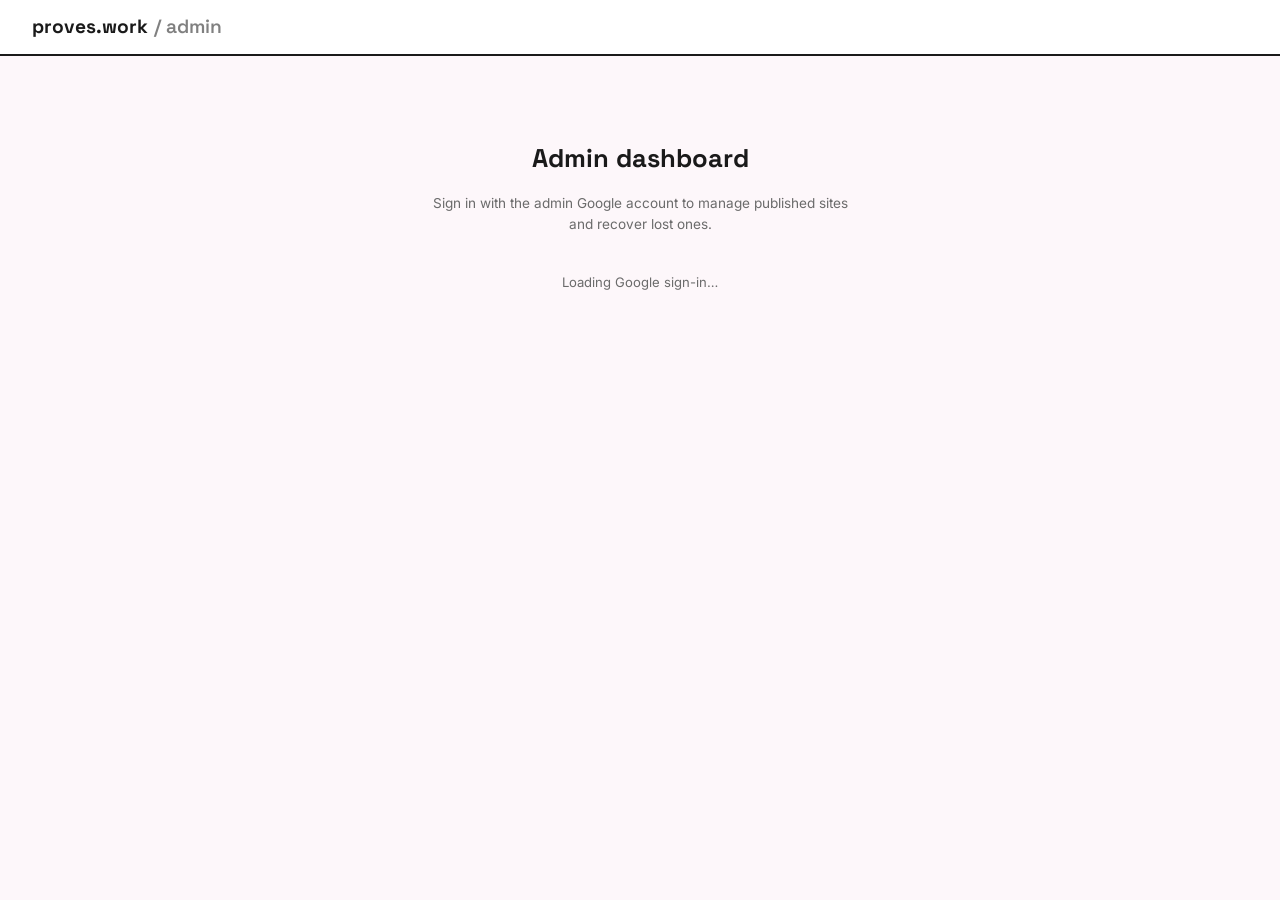
==== commit c783e198: "contact page update and resume update" ====
--- a/admin.html
+++ b/admin.html
@@ -7,6 +7,12 @@
   <meta name="robots" content="noindex, nofollow" />
   <meta name="robots" content="noindex, nofollow" />
   <link rel="icon" type="image/png" href="favicon.png" />
+  <link rel="icon" href="/favicon/favicon.ico" sizes="any" />
+  <link rel="icon" type="image/png" sizes="32x32" href="/favicon/favicon-32x32.png" />
+  <link rel="icon" type="image/png" sizes="16x16" href="/favicon/favicon-16x16.png" />
+  <link rel="icon" type="image/png" sizes="192x192" href="/favicon/android-chrome-192x192.png" />
+  <link rel="apple-touch-icon" sizes="180x180" href="/favicon/apple-touch-icon.png" />
+  <link rel="manifest" href="/favicon/site.webmanifest" />
   <link rel="stylesheet" href="dazed.css" />
   <link rel="stylesheet" href="styles.css" />
   <link rel="stylesheet" href="portfolio.css" />
@@ -14,7 +20,7 @@
 </head>
 <body>
   <nav class="site-nav">
-    <div class="nav-logo">proves.work <span style="opacity:.55;font-weight:600;">/ admin</span></div>
+    <div class="nav-logo"><a href="index.html" style="color:inherit;text-decoration:none;">proves.work</a> <span style="opacity:.55;font-weight:600;">/ admin</span></div>
     <ul class="nav-links">
       <li id="adminAccountSlot"></li>
     </ul>
@@ -40,6 +46,7 @@
       <div class="admin-view-tabs">
         <button class="admin-view-tab active" data-view="overview" type="button">📊 Overview</button>
         <button class="admin-view-tab" data-view="sites" type="button">🗂️ Sites</button>
+        <button class="admin-view-tab" data-view="messages" type="button">📨 Messages</button>
         <button class="admin-view-tab" data-view="audit" type="button">🧾 Audit log</button>
       </div>
 
@@ -68,13 +75,22 @@
 
       <div id="adminSitesView" class="admin-view hidden">
         <div class="admin-tabs">
-          <button class="admin-tab active" data-filter="pending" type="button">Pending review</button>
+          <button class="admin-tab" data-filter="pending" type="button">Pending review</button>
           <button class="admin-tab" data-filter="live" type="button">Live</button>
           <button class="admin-tab" data-filter="rejected" type="button">Rejected</button>
           <button class="admin-tab" data-filter="deleted" type="button">Deleted / lost</button>
-          <button class="admin-tab" data-filter="all" type="button">All</button>
+          <button class="admin-tab active" data-filter="all" type="button">All</button>
         </div>
         <div id="adminSitesList" class="admin-sites-list"></div>
+      </div>
+
+      <div id="adminMessagesView" class="admin-view hidden">
+        <p class="modal-sub" style="margin-top:0;">
+          Messages from the site's Contact form. These only show up here when email delivery hasn't gone out yet
+          (no <code>RESEND_API_KEY</code> configured, or a send failed) — otherwise they're delivered straight to
+          your inbox and never stored. Mark one as handled to clear it from this queue.
+        </p>
+        <div id="adminMessagesList" class="admin-sites-list"></div>
       </div>
 
       <div id="adminAuditView" class="admin-view hidden">
--- a/styles.css
+++ b/styles.css
@@ -119,6 +119,18 @@
   box-shadow: var(--shadow);
 }
 .btn-ghost:hover { background: var(--color-surface-alt); box-shadow: var(--shadow-lg); transform: translate(-2px,-2px); }
+
+/* Ghost buttons placed on dark panels (e.g. the "See it in action" button
+   on the dark features section) can't use --color-surface-alt on hover —
+   that var resolves to a light color meant for light backgrounds, which
+   combined with the white text these buttons use inline makes the label
+   disappear (white text on a near-white hover background). Give them a
+   translucent white hover fill instead so the white text stays readable. */
+.btn-ghost-on-dark:hover {
+  background: rgba(255,255,255,0.14) !important;
+  border-color: rgba(255,255,255,0.5) !important;
+  box-shadow: none;
+}
 
 .btn-danger {
   background: #FDEAEA;
--- a/portfolio.css
+++ b/portfolio.css
@@ -102,6 +102,17 @@
 .portfolio-site[data-hero-photo-shape="rounded"] .pf-hero-photo-wrap { border-radius: 16px; }
 .portfolio-site[data-hero-photo-shape="square"] .pf-hero-photo-wrap { border-radius: 4px; }
 
+/* ── Photo border ────────────────────────────────────────────
+   Off by default is opt-in (data attr defaults to "1" — see
+   editor.js's data-hero-photo-border on .portfolio-site and the
+   published-HTML builder) so existing sites keep their current
+   look until someone explicitly turns this off. */
+.portfolio-site[data-hero-photo-border="0"] .pf-hero-photo-wrap {
+  border: none;
+  box-shadow: none;
+  background: transparent;
+}
+
 /* ── Photo size ──────────────────────────────────────────── */
 .portfolio-site[data-hero-photo-size="sm"] .pf-hero-photo-wrap { width: calc(76px * var(--pf-hero-scale)); height: calc(76px * var(--pf-hero-scale)); }
 .portfolio-site[data-hero-photo-size="lg"] .pf-hero-photo-wrap { width: calc(152px * var(--pf-hero-scale)); height: calc(152px * var(--pf-hero-scale)); }
@@ -173,13 +184,43 @@
   z-index: 20;
 }
 
-/* Horizontal mode never uses sticky for the header — see the "fixed
-   shell" block below, which makes the header a static flex item that's
-   always fully visible instead, so there's nothing to fall out of sync. */
+/* Horizontal/vertical slide mode has no page scroll for a sticky
+   header to stick to (see the "fixed shell" block below) — so
+   "pinned" means something different there: the header stays fully
+   visible on the first slide, then collapses away (height animates
+   to 0) as soon as the visitor moves past it, so slide 2 onward
+   expands to fill the space all the way up to where the header used
+   to be. That's driven by the .pf-header-collapsed class, toggled on
+   .portfolio-site by the slide-nav script as the active slide
+   changes (see initPortfolioHorizontalNav in the editor, and the
+   equivalent inline script on the published page). --pf-header-real-h
+   is measured/kept in sync by that same script. */
 .portfolio-site[data-section-anim="horizontal"][data-header-style="pinned"] .pf-hero,
 .portfolio-site[data-section-anim="vertical"][data-header-style="pinned"] .pf-hero {
   position: static;
-}
+  flex-shrink: 0;
+  overflow: hidden;
+  max-height: var(--pf-header-real-h, 480px);
+  opacity: 1;
+  transition: max-height 0.45s ease, opacity 0.3s ease, padding-top 0.45s ease, padding-bottom 0.45s ease, border-width 0.45s ease;
+}
+
+.portfolio-site[data-section-anim="horizontal"][data-header-style="pinned"].pf-header-collapsed .pf-hero,
+.portfolio-site[data-section-anim="vertical"][data-header-style="pinned"].pf-header-collapsed .pf-hero {
+  max-height: 0;
+  min-height: 0; /* .pf-hero's own min-height (--pf-header-pct, floored
+                    at --pf-hero-min) would otherwise win over max-height
+                    and hold the band open */
+  opacity: 0;
+  padding-top: 0;
+  padding-bottom: 0;
+  border-width: 0;
+  pointer-events: none;
+}
+
+/* Scroll-mode headers (non-pinned) in slide mode are already plain
+   static flex items with nothing to collapse, so this class has no
+   effect there — it's scoped to [data-header-style="pinned"] above. */
 
 /* ── Hero alignment ───────────────────────────────────────────
    Lets the personal-details card sit left (default), centered, or
@@ -271,6 +312,24 @@
   flex-shrink: 0;
 }
 
+/* ── Slide viewport ───────────────────────────────────────────
+   Wraps the section track, dot rail and prev/next arrows only —
+   deliberately NOT the hero header. It's the flex child that
+   fills whatever space is left below the header, and it's the
+   positioning context the arrows are absolutely placed against
+   (see .pf-slide-arrow below). Previously the arrows were
+   positioned against the whole .portfolio-site card, so a tall
+   pinned header pushed the "top" arrow's 0.75rem offset straight
+   into the header instead of the top edge of the slide itself. */
+.portfolio-site[data-section-anim="horizontal"] .pf-slide-viewport,
+.portfolio-site[data-section-anim="vertical"] .pf-slide-viewport {
+  position: relative;
+  display: flex;
+  flex-direction: column;
+  flex: 1;
+  min-height: 0;
+}
+
 .portfolio-site[data-section-anim="horizontal"] .pf-slide-dots,
 .portfolio-site[data-section-anim="vertical"] .pf-slide-dots {
   flex-shrink: 0;
@@ -370,27 +429,48 @@
   box-shadow: 0 2px 10px rgba(0,0,0,0.08);
   z-index: 5;
 }
-/* "left"/"right" center the rail on the SECTION area only — the space
-   below the header/hero band, not the whole page (which would drag
-   the rail visually up into/above the header on any header-pct other
-   than the one this was eyeballed against). The section area runs
-   from the header's real bottom edge (--pf-header-pct, same math the
-   header itself uses) down to the bottom of the viewport, so its
-   vertical center sits at (100vh + header-height) / 2. */
+/* "left"/"right" center the rail on the section area — i.e. within
+   .pf-slide-viewport, which wraps the section track/dots/arrows but
+   deliberately excludes the hero header. Because the rail's
+   positioning ancestor is that header-free wrapper, a flat 50% here
+   is already the vertical center of the section area — no header-
+   height math needed. */
 .portfolio-site[data-section-anim="horizontal"][data-dots-pos="left"] .pf-slide-dots,
 .portfolio-site[data-section-anim="vertical"][data-dots-pos="left"] .pf-slide-dots,
 .portfolio-site[data-section-anim="horizontal"][data-dots-pos="right"] .pf-slide-dots,
 .portfolio-site[data-section-anim="vertical"][data-dots-pos="right"] .pf-slide-dots {
-  top: calc(50vh + (var(--pf-header-pct) * 0.5vh));
+  top: 50%;
   transform: translateY(-50%);
 }
-#canvasZoomTarget .portfolio-site[data-section-anim="horizontal"][data-dots-pos="left"] .pf-slide-dots,
-#canvasZoomTarget .portfolio-site[data-section-anim="vertical"][data-dots-pos="left"] .pf-slide-dots,
-#canvasZoomTarget .portfolio-site[data-section-anim="horizontal"][data-dots-pos="right"] .pf-slide-dots,
-#canvasZoomTarget .portfolio-site[data-section-anim="vertical"][data-dots-pos="right"] .pf-slide-dots {
-  /* Same 640px-canvas / 6.4px-per-percent reference the header and the
-     "top" dots position already use inside the editor canvas. */
-  top: calc(320px + (var(--pf-header-pct) * 3.2px));
+/* "Centered on screen/display" alternative (data-dots-center="viewport")
+   — instead of centering on the section area below the header, this
+   centers the rail on the full display/canvas height, header included.
+   Since the rail's positioning ancestor (.pf-slide-viewport) starts
+   BELOW the header, hitting that full-height center means shifting up
+   by half the header's real height relative to the viewport's own
+   50% mark. --pf-header-real-h is set by JS (see PUBLISHED_PAGE_SCRIPT)
+   once the hero's actual rendered height is known — the hero's
+   min-height is only a target and can grow past it (long name/tagline
+   wrapping) — with the vh-based --pf-header-pct calc as a fallback for
+   the brief moment before that JS runs, or if it can't. Extra
+   attribute selectors are deliberate: this needs to out-specificity
+   the default rule above it, not just come later in the file. */
+.portfolio-site[data-section-anim="horizontal"][data-dots-center="viewport"][data-dots-pos="left"] .pf-slide-dots,
+.portfolio-site[data-section-anim="vertical"][data-dots-center="viewport"][data-dots-pos="left"] .pf-slide-dots,
+.portfolio-site[data-section-anim="horizontal"][data-dots-center="viewport"][data-dots-pos="right"] .pf-slide-dots,
+.portfolio-site[data-section-anim="vertical"][data-dots-center="viewport"][data-dots-pos="right"] .pf-slide-dots {
+  top: calc(50% - (var(--pf-header-real-h, calc(var(--pf-header-pct) * 1vh)) / 2));
+  transform: translateY(-50%);
+}
+#canvasZoomTarget .portfolio-site[data-section-anim="horizontal"][data-dots-center="viewport"][data-dots-pos="left"] .pf-slide-dots,
+#canvasZoomTarget .portfolio-site[data-section-anim="vertical"][data-dots-center="viewport"][data-dots-pos="left"] .pf-slide-dots,
+#canvasZoomTarget .portfolio-site[data-section-anim="horizontal"][data-dots-center="viewport"][data-dots-pos="right"] .pf-slide-dots,
+#canvasZoomTarget .portfolio-site[data-section-anim="vertical"][data-dots-center="viewport"][data-dots-pos="right"] .pf-slide-dots {
+  /* Same 640px-canvas reference the header itself uses inside the
+     editor; --pf-header-real-h (if set) still wins either way since
+     it's already a real pixel value regardless of which shell it's
+     measured in. */
+  top: calc(50% - (var(--pf-header-real-h, calc(var(--pf-header-pct) * 6.4px)) / 2));
 }
 .portfolio-site[data-section-anim="horizontal"][data-dots-pos="left"] .pf-slide-dots,
 .portfolio-site[data-section-anim="vertical"][data-dots-pos="left"] .pf-slide-dots {
@@ -464,6 +544,92 @@
   background: var(--pf-accent, var(--color-primary));
   border-color: var(--pf-accent, var(--color-primary));
   transform: scale(1.3);
+}
+
+/* ── Slide dots: alternative styles ───────────────────────────
+   Default ("dot") is the round dot above. These are opt-in
+   alternatives (see the "Slide Dots Style" customize control),
+   selected via data-dots-style on .portfolio-site. Bar/progress
+   default to a wide, short shape (row rail: under the hero, or a
+   top/bottom dot rail) and flip to a narrow, tall shape when the
+   rail itself is vertical (left/right dot rail). */
+.portfolio-site[data-dots-style="bar"] .pf-dot {
+  width: 18px; height: 6px;
+  border-radius: 3px;
+}
+.portfolio-site[data-dots-pos="left"][data-dots-style="bar"] .pf-dot,
+.portfolio-site[data-dots-pos="right"][data-dots-style="bar"] .pf-dot {
+  width: 6px; height: 18px;
+}
+
+/* Progress bar: a row of thin segments, filled up to (and including)
+   the current slide rather than only the exact current one — .passed
+   is set by the nav script alongside .active (see the slide-deck
+   script and pfSetActiveDot). Segments have no border/scale-up so the
+   filled run reads as one continuous bar. */
+.portfolio-site[data-dots-style="progress"] .pf-slide-dots {
+  gap: 3px;
+}
+.portfolio-site[data-dots-style="progress"] .pf-dot {
+  width: 16px; height: 5px;
+  border-radius: 2.5px;
+  border: none;
+  background: var(--color-border);
+  opacity: 0.4;
+  transition: opacity 0.2s ease, background 0.2s ease;
+}
+.portfolio-site[data-dots-pos="left"][data-dots-style="progress"] .pf-dot,
+.portfolio-site[data-dots-pos="right"][data-dots-style="progress"] .pf-dot {
+  width: 5px; height: 16px;
+}
+.portfolio-site[data-dots-style="progress"] .pf-dot.passed {
+  opacity: 1;
+  background: var(--pf-accent, var(--color-primary));
+  transform: none;
+}
+/* The *current* segment stays visually distinct from ones already
+   passed — brighter/larger, not just "filled" like the rest of the
+   completed run — so a progress bar still answers "which slide am I
+   on", not only "how far have I gotten". */
+.portfolio-site[data-dots-style="progress"] .pf-dot.active {
+  opacity: 1;
+  background: var(--pf-accent, var(--color-primary));
+  box-shadow: 0 0 0 2px color-mix(in srgb, var(--pf-accent, var(--color-primary)) 35%, transparent);
+  transform: none;
+}
+.portfolio-site[data-dots-pos="left"][data-dots-style="progress"] .pf-dot.active,
+.portfolio-site[data-dots-pos="right"][data-dots-style="progress"] .pf-dot.active {
+  width: 8px;
+}
+.portfolio-site:not([data-dots-pos="left"]):not([data-dots-pos="right"])[data-dots-style="progress"] .pf-dot.active {
+  height: 8px;
+}
+
+/* Symbols: a small rotating set of glyphs instead of plain dots —
+   purely a ::before content swap per position (nth-child), so it
+   needs no JS beyond what already builds/marks the dots. */
+.portfolio-site[data-dots-style="symbol"] .pf-dot {
+  width: auto; height: auto;
+  min-width: 16px; min-height: 16px;
+  border: none;
+  background: transparent;
+  border-radius: 0;
+  display: flex;
+  align-items: center;
+  justify-content: center;
+  font-size: 0.8rem;
+  line-height: 1;
+  color: var(--color-text-muted);
+  transform: none !important;
+}
+.portfolio-site[data-dots-style="symbol"] .pf-dot::before { content: "●"; }
+.portfolio-site[data-dots-style="symbol"] .pf-dot:nth-child(4n+2)::before { content: "■"; }
+.portfolio-site[data-dots-style="symbol"] .pf-dot:nth-child(4n+3)::before { content: "▲"; }
+.portfolio-site[data-dots-style="symbol"] .pf-dot:nth-child(4n)::before { content: "◆"; }
+.portfolio-site[data-dots-style="symbol"] .pf-dot:hover { border-color: transparent; color: var(--pf-accent, var(--color-primary)); }
+.portfolio-site[data-dots-style="symbol"] .pf-dot.active {
+  color: var(--pf-accent, var(--color-primary));
+  transform: scale(1.25) !important;
 }
 
 /* ── Slide nav arrows (top/bottom) ────────────────────────────
@@ -536,7 +702,129 @@
   gap: var(--pf-section-gap);
   font-family: var(--pf-body-font, var(--font-sans));
   color: var(--color-text);
-  line-height: var(--pf-line-height);
+  align-items: stretch;
+}
+
+/* ── Per-section POSITION (data-align) ───────────────────────────
+   Caps the card to a comfortable max-width and positions the whole
+   card on the row via align-self — left/center/right all get the
+   same width cap, just anchored differently, so all three read as
+   distinct choices even on an already-narrow/contained layout.
+   Deliberately does NOT touch text-align or internal content
+   layout — that's a separate, independent setting (see "Per-section
+   CONTENT alignment" below), so moving where the card sits on the
+   page never silently changes how its own text reads. Applies to
+   top-level section children directly (same element the canvas
+   sets dataset.align on — see createPortfolioBlock/
+   renderStaticPortfolioBlock), so it also works inside horizontal/
+   vertical slide mode's .pf-slide-inner. */
+.pf-sections > [data-align],
+.pf-slide-inner > [data-align] {
+  max-width: min(640px, 100%);
+  width: 100%;
+}
+/* The per-card width cap above is what actually made "wide"/"full"
+   content-width look identical to "contained" — every card was still
+   clamped to 640px regardless of how much extra room the page itself
+   was given (see the .pf-sections max-width rules further down), so
+   left/center/right alignment had nowhere further to spread out into.
+   Scale the cap itself along with the chosen content width instead. */
+.portfolio-site[data-content-width="wide"] .pf-sections > [data-align],
+.portfolio-site[data-content-width="wide"] .pf-slide-inner > [data-align] {
+  max-width: min(860px, 100%);
+}
+.portfolio-site[data-content-width="full"] .pf-sections > [data-align],
+.portfolio-site[data-content-width="full"] .pf-slide-inner > [data-align] {
+  max-width: min(1200px, 92%);
+}
+.pf-sections > [data-align="left"],
+.pf-slide-inner > [data-align="left"] {
+  align-self: flex-start;
+}
+.pf-sections > [data-align="center"],
+.pf-slide-inner > [data-align="center"] {
+  align-self: center;
+}
+.pf-sections > [data-align="right"],
+.pf-slide-inner > [data-align="right"] {
+  align-self: flex-end;
+}
+
+/* ── Per-section CONTENT alignment (data-content-align) ──────────
+   Independent from the position setting above — this is purely
+   about how the card's own text/rows/tags read, regardless of
+   where the card itself sits on the page. Defaults to "left"
+   (data-content-align is always emitted, same pattern as
+   data-align — see createPortfolioBlock/renderStaticPortfolioBlock),
+   matching every portfolio's appearance before this setting existed. */
+.pf-sections > [data-content-align="center"],
+.pf-slide-inner > [data-content-align="center"] {
+  text-align: center;
+}
+.pf-sections > [data-content-align="right"],
+.pf-slide-inner > [data-content-align="right"] {
+  text-align: right;
+}
+.pf-sections > [data-content-align="center"] .pf-exp-top-row,
+.pf-sections > [data-content-align="center"] .pf-exp-sub-row,
+.pf-slide-inner > [data-content-align="center"] .pf-exp-top-row,
+.pf-slide-inner > [data-content-align="center"] .pf-exp-sub-row,
+.pf-sections > [data-content-align="right"] .pf-exp-top-row,
+.pf-sections > [data-content-align="right"] .pf-exp-sub-row,
+.pf-slide-inner > [data-content-align="right"] .pf-exp-top-row,
+.pf-slide-inner > [data-content-align="right"] .pf-exp-sub-row {
+  justify-content: center;
+}
+.pf-sections > [data-content-align="right"] .pf-exp-top-row,
+.pf-sections > [data-content-align="right"] .pf-exp-sub-row,
+.pf-slide-inner > [data-content-align="right"] .pf-exp-top-row,
+.pf-slide-inner > [data-content-align="right"] .pf-exp-sub-row {
+  justify-content: flex-end;
+}
+.pf-sections > [data-content-align="center"] .rb-skills-wrap,
+.pf-slide-inner > [data-content-align="center"] .rb-skills-wrap {
+  justify-content: center;
+}
+.pf-sections > [data-content-align="right"] .rb-skills-wrap,
+.pf-slide-inner > [data-content-align="right"] .rb-skills-wrap {
+  justify-content: flex-end;
+}
+.pf-sections > [data-content-align="center"] .pf-verify,
+.pf-slide-inner > [data-content-align="center"] .pf-verify {
+  justify-content: center;
+}
+.pf-sections > [data-content-align="right"] .pf-verify,
+.pf-slide-inner > [data-content-align="right"] .pf-verify {
+  justify-content: flex-end;
+}
+
+/* ── Blank space block ─────────────────────────────────────────
+   A plain empty-height spacer for manually controlling gaps between
+   sections. On the published site it's just invisible vertical
+   space — no border, no content. In the editor canvas, the block
+   also carries a small "Blank space" label (see createPortfolioBlock)
+   so it doesn't look like a rendering glitch while editing; the
+   :has() selector picks that up automatically without needing a
+   separate "editor-only" class, since the exported markup never
+   includes that label span. */
+.pf-spacer {
+  width: 100%;
+}
+.pf-spacer-sm { height: 1.5rem; }
+.pf-spacer-md { height: 3.5rem; }
+.pf-spacer-lg { height: 6.5rem; }
+.pf-spacer:has(.pf-spacer-label) {
+  display: flex;
+  align-items: center;
+  justify-content: center;
+  border: 1.5px dashed var(--color-border);
+  border-radius: 6px;
+  color: var(--color-text-muted);
+  font-size: 0.72rem;
+  font-weight: 600;
+  letter-spacing: 0.02em;
+  text-transform: uppercase;
+  opacity: 0.7;
 }
 
 /* ── Content width ────────────────────────────────────────────
@@ -601,6 +889,18 @@
   box-shadow: 7px 7px 0 0 var(--color-border);
 }
 
+/* Per-section opt-out of the hard shadow (see the ◱ toggle in the
+   editor sidebar) — flattens it back to a plain bordered card, with
+   no lift-on-hover motion since there's no shadow depth to enhance. */
+.pf-card.pf-no-shadow {
+  box-shadow: none;
+}
+
+.pf-card.pf-no-shadow:hover {
+  transform: none;
+  box-shadow: none;
+}
+
 .pf-card.selected {
   border-color: var(--pf-accent, var(--color-secondary));
 }
@@ -666,11 +966,81 @@
   gap: 0.5rem;
 }
 
+/* ── Certification / language entry rows (published site) ────
+   Mirrors editor.css's .rb-entry-list/.rb-entry-row so these blocks
+   render as styled rows on the live portfolio, not bare run-on text.
+   Tinted with the portfolio's own accent color rather than a fixed
+   editor UI color, so it matches whatever theme is selected. */
+.rb-entry-list {
+  display: flex;
+  flex-direction: column;
+  gap: 0.5rem;
+}
+.rb-entry-row {
+  display: flex;
+  align-items: baseline;
+  justify-content: space-between;
+  gap: 0.75rem;
+  padding: 0.55rem 0.75rem;
+  border-radius: 6px;
+  background: color-mix(in srgb, var(--pf-accent, var(--color-secondary)) 8%, white);
+}
+.rb-entry-main {
+  display: flex;
+  flex-wrap: wrap;
+  align-items: baseline;
+  gap: 0.5rem;
+  min-width: 0;
+}
+.rb-entry-right {
+  display: flex;
+  align-items: center;
+  gap: 0.5rem;
+  flex-shrink: 0;
+}
+.rb-entry-row .ce-strong {
+  font-weight: 700;
+}
+.rb-entry-row .ce-muted {
+  color: var(--color-text-muted);
+  font-size: 0.9em;
+}
+/* Shared SVG checkmark used across every verified badge — sized to
+   sit on the text baseline instead of floating above/below it. */
+.pf-check-icon {
+  display: block;
+  flex-shrink: 0;
+}
+.pf-verify-badge-sm .pf-check-icon {
+  width: 10px;
+  height: 10px;
+}
+
+/* The scalloped verified seal itself — flat green fill, no drop
+   shadow/border. Every badge below just sizes this SVG rather than
+   drawing its own circular background around a plain checkmark. */
+.pf-verify-seal {
+  display: block;
+  width: 100%;
+  height: 100%;
+  color: var(--color-success, #1a8f5c);
+}
+
+.pf-verify-badge-sm {
+  width: 20px;
+  height: 20px;
+  padding: 0;
+  justify-content: center;
+}
+.pf-verify-badge-sm.pf-verify-badge:hover {
+  transform: scale(1.08);
+}
+
 /* ── Photo gallery card ────────────────────────────────────── */
 .pf-gallery-card { padding: 0; overflow: hidden; background: transparent; box-shadow: none !important; border: none !important; }
 .pf-gallery-grid {
   display: grid;
-  grid-template-columns: repeat(auto-fill, minmax(140px, 1fr));
+  grid-template-columns: repeat(auto-fit, minmax(140px, 1fr));
   gap: 0.6rem;
 }
 .pf-gallery-item {
@@ -722,44 +1092,58 @@
   display: flex;
   align-items: center;
   justify-content: center;
-  width: 1.6rem;
-  height: 1.6rem;
+  width: 1.5rem;
+  height: 1.5rem;
   border: none;
-  border-radius: 999px;
-  background: var(--pf-accent, var(--color-primary));
-  color: #fff;
-  font-size: 0.8rem;
-  font-weight: 700;
-  line-height: 1;
-  box-shadow: 0 2px 6px rgba(0,0,0,0.25);
+  background: none;
+  padding: 0;
   pointer-events: none;
+}
+/* Link-proof variant: unlike the plain indicator above, this one is a
+   real button — only the checkmark itself opens the verification URL,
+   while the rest of the photo tile still zooms as usual. */
+.pf-photo-verify-badge.is-link {
+  pointer-events: auto;
+  cursor: pointer;
+  appearance: none;
+}
+.pf-photo-verify-badge.is-link:hover {
+  transform: scale(1.1);
+}
+
+/* Bigger modal-box variant for the gallery photo lightbox — the
+   default 460px cap was sized for small proof-edit forms, not a
+   photo enlargement, so zoomed photos barely looked bigger than
+   the thumbnail they came from. */
+.modal-box--zoom {
+  max-width: min(92vw, 1100px);
+  max-height: 92vh;
+  padding: 1.5rem;
 }
 
 .pf-zoom-modal-body { text-align: center; }
 .pf-zoom-img {
   max-width: 100%;
-  max-height: 80vh;
+  max-height: 78vh;
   border-radius: 6px;
   box-shadow: none;
   object-fit: contain;
 }
 
-/* "✓ Verified" + caption footer under a zoomed gallery photo */
+/* "Proof" caption shown under a zoomed gallery photo when that photo
+   has a proof attached */
 .pf-zoom-verified {
   margin-top: 0.85rem;
   padding-top: 0.75rem;
   border-top: 1px solid var(--color-border);
+  text-align: center;
 }
 .pf-zoom-verified-check {
-  display: inline-flex;
-  align-items: center;
-  gap: 0.35rem;
-  background: var(--pf-accent, var(--color-primary));
-  color: #fff;
-  border-radius: 999px;
-  padding: 0.3rem 0.75rem;
-  font-weight: 700;
-  font-size: 0.8rem;
+  display: block;
+  font-style: italic;
+  font-weight: 800;
+  font-size: 10px;
+  color: var(--color-text);
 }
 .pf-zoom-caption {
   margin: 0.5rem 0 0;
@@ -854,22 +1238,34 @@
 .pf-verify-badge {
   display: inline-flex;
   align-items: center;
-  gap: 0.4rem;
-  background: var(--color-success);
-  color: #fff;
-  border: 2px solid var(--color-border);
-  box-shadow: 3px 3px 0 0 var(--color-border);
-  font-weight: 700;
+  gap: 0.35rem;
+  background: transparent;
+  color: var(--color-text);
+  border: none;
+  box-shadow: none;
+  font-weight: 600;
   font-size: 0.8rem;
-  padding: 0.35rem 0.7rem;
+  padding: 0.1rem 0;
   cursor: pointer;
-  transition: transform 0.1s ease, box-shadow 0.1s ease;
+  transition: opacity 0.1s ease;
   font-family: var(--font-sans);
 }
 
 .pf-verify-badge:hover {
-  transform: translate(-1px, -1px);
-  box-shadow: 4px 4px 0 0 var(--color-border);
+  opacity: 0.75;
+}
+
+/* The scalloped verified seal itself — this is the "badge" part,
+   styled after a notary/social verified seal (scalloped edge, flat
+   green fill, no drop shadow) rather than a plain circle or one big
+   bordered rectangle wrapping the whole "Verified" label. */
+.pf-verify-check {
+  display: inline-flex;
+  align-items: center;
+  justify-content: center;
+  flex-shrink: 0;
+  width: 17px;
+  height: 17px;
 }
 
 .pf-verify-label {
@@ -976,6 +1372,15 @@
   font-family: var(--font-display);
   font-size: 1.2rem;
   font-weight: 800;
+  margin: 0 0 0.4rem;
+}
+
+.modal-title-proof {
+  font-family: var(--font-display);
+  font-size: 10px;
+  font-style: italic;
+  font-weight: 800;
+  text-align: center;
   margin: 0 0 0.4rem;
 }
 
@@ -1252,3 +1657,99 @@
   .pf-sections { padding: 1.75rem 1.25rem 2.25rem; }
   .pf-tagline { max-width: none; }
 }
+
+/* ── Recruiter Password Lock ──────────────────────────────────────
+   .pw-lock-hidden is toggled by PUBLISHED_PAGE_SCRIPT (editor.js),
+   never by CSS alone — visibility:hidden (not display:none) keeps
+   layout stable so nothing jumps around once a recruiter unlocks. */
+.pw-lock-hidden {
+  visibility: hidden !important;
+  pointer-events: none !important;
+}
+
+.pw-lock-backdrop {
+  position: fixed;
+  inset: 0;
+  z-index: 200;
+  background: rgba(20, 20, 20, 0.55);
+  display: flex;
+  align-items: center;
+  justify-content: center;
+  padding: 1.25rem;
+}
+
+.pw-lock-modal {
+  position: relative;
+  width: 100%;
+  max-width: 360px;
+  background: var(--color-surface, #fff);
+  border: 2px solid var(--color-border, #000);
+  border-radius: 12px;
+  padding: 2rem 1.5rem 1.5rem;
+  text-align: center;
+  box-shadow: 0 20px 50px rgba(0, 0, 0, 0.25);
+}
+
+.pw-lock-modal-close {
+  position: absolute;
+  top: 0.6rem;
+  right: 0.6rem;
+  width: 26px;
+  height: 26px;
+  border: none;
+  background: none;
+  font-size: 0.9rem;
+  color: var(--color-text-muted, #666);
+  cursor: pointer;
+}
+
+.pw-lock-modal-icon { font-size: 1.6rem; margin-bottom: 0.5rem; }
+
+.pw-lock-modal-label {
+  font-size: 0.85rem;
+  color: var(--color-text-muted, #444);
+  margin: 0 0 1rem;
+  line-height: 1.4;
+}
+
+.pw-lock-modal-input {
+  width: 100%;
+  padding: 0.55rem 0.7rem;
+  border: 1.5px solid var(--color-border, #000);
+  border-radius: 6px;
+  font-size: 0.9rem;
+  margin-bottom: 0.7rem;
+  box-sizing: border-box;
+}
+
+.pw-lock-modal-btn {
+  width: 100%;
+  padding: 0.55rem 0.9rem;
+  border: 1.5px solid var(--color-border, #000);
+  border-radius: 6px;
+  background: var(--pf-accent, #000);
+  color: #fff;
+  font-weight: 600;
+  cursor: pointer;
+}
+
+.pw-lock-modal-status { display: block; margin-top: 0.5rem; color: #b91c1c; font-size: 0.8rem; }
+
+.pw-lock-fab {
+  position: fixed;
+  right: 1.25rem;
+  bottom: 1.25rem;
+  z-index: 150;
+  width: 46px;
+  height: 46px;
+  border-radius: 50%;
+  border: 2px solid var(--color-border, #000);
+  background: var(--pf-accent, #000);
+  color: #fff;
+  font-size: 1.15rem;
+  align-items: center;
+  justify-content: center;
+  cursor: pointer;
+  box-shadow: 0 6px 18px rgba(0, 0, 0, 0.25);
+}
+.pw-lock-fab:hover { opacity: 0.9; }
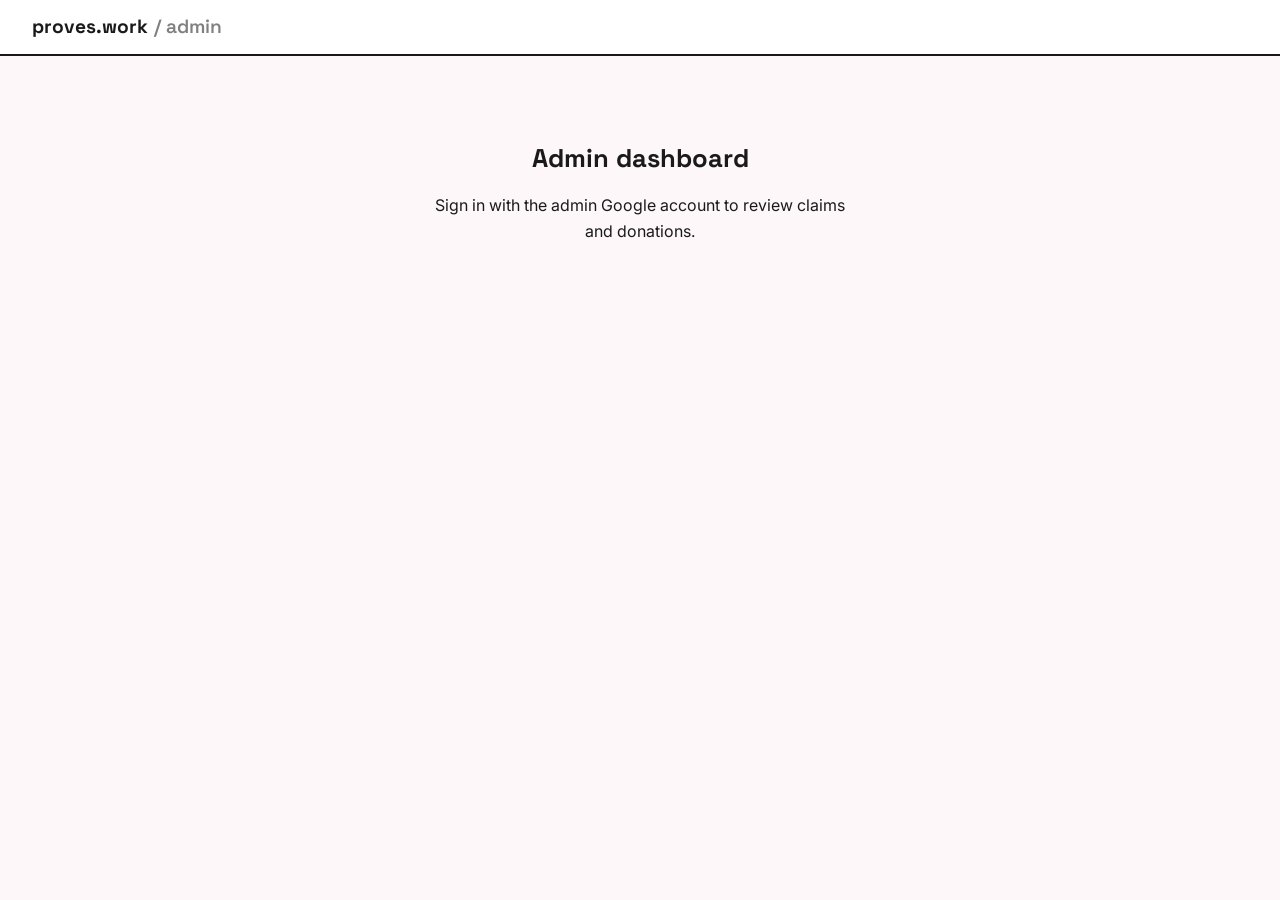
==== commit cee664b3: "open source resport" ====
--- a/admin.html
+++ b/admin.html
@@ -5,31 +5,21 @@
   <meta name="viewport" content="width=device-width, initial-scale=1.0" />
   <title>proves.work — Admin</title>
   <meta name="robots" content="noindex, nofollow" />
-  <meta name="robots" content="noindex, nofollow" />
   <link rel="icon" type="image/png" href="favicon.png" />
-  <link rel="icon" href="/favicon/favicon.ico" sizes="any" />
-  <link rel="icon" type="image/png" sizes="32x32" href="/favicon/favicon-32x32.png" />
-  <link rel="icon" type="image/png" sizes="16x16" href="/favicon/favicon-16x16.png" />
-  <link rel="icon" type="image/png" sizes="192x192" href="/favicon/android-chrome-192x192.png" />
-  <link rel="apple-touch-icon" sizes="180x180" href="/favicon/apple-touch-icon.png" />
-  <link rel="manifest" href="/favicon/site.webmanifest" />
   <link rel="stylesheet" href="dazed.css" />
   <link rel="stylesheet" href="styles.css" />
-  <link rel="stylesheet" href="portfolio.css" />
   <link rel="stylesheet" href="admin.css" />
 </head>
 <body>
   <nav class="site-nav">
     <div class="nav-logo"><a href="index.html" style="color:inherit;text-decoration:none;">proves.work</a> <span style="opacity:.55;font-weight:600;">/ admin</span></div>
-    <ul class="nav-links">
-      <li id="adminAccountSlot"></li>
-    </ul>
+    <ul class="nav-links"><li id="adminAccountSlot"></li></ul>
   </nav>
 
   <main class="admin-main">
     <div id="adminGate" class="admin-gate">
       <h1 class="admin-heading">Admin dashboard</h1>
-      <p class="modal-sub">Sign in with the admin Google account to manage published sites and recover lost ones.</p>
+      <p class="modal-sub">Sign in with the admin Google account to review claims and donations.</p>
       <div id="adminSignInSlot"></div>
       <p class="username-status" id="adminGateStatus"></p>
     </div>
@@ -37,78 +27,35 @@
     <div id="adminPanel" class="admin-panel hidden">
       <div class="admin-toolbar">
         <h1 class="admin-heading">Admin dashboard</h1>
-        <div class="admin-toolbar-actions">
-          <input type="search" id="adminSearch" placeholder="Filter by username or owner email…" autocomplete="off" spellcheck="false" />
-          <button class="btn btn-ghost btn-sm" id="adminRefreshBtn" type="button">↻ Refresh</button>
-        </div>
+        <button class="btn btn-ghost btn-sm" id="adminRefreshBtn" type="button">↻ Refresh</button>
       </div>
 
       <div class="admin-view-tabs">
-        <button class="admin-view-tab active" data-view="overview" type="button">📊 Overview</button>
-        <button class="admin-view-tab" data-view="sites" type="button">🗂️ Sites</button>
-        <button class="admin-view-tab" data-view="messages" type="button">📨 Messages</button>
-        <button class="admin-view-tab" data-view="audit" type="button">🧾 Audit log</button>
+        <button class="admin-view-tab active" data-view="claims" type="button">🗂️ Claims</button>
+        <button class="admin-view-tab" data-view="donations" type="button">💗 Donations</button>
       </div>
 
       <p class="username-status" id="adminListStatus"></p>
 
-      <div id="adminOverviewView" class="admin-view">
-        <div class="admin-stats-grid" id="adminStatsGrid"></div>
-        <div class="admin-charts-grid">
-          <div class="admin-card">
-            <h3 class="admin-card-title">Revenue — last 6 months</h3>
-            <div id="adminRevenueChart" class="admin-chart"></div>
-          </div>
-          <div class="admin-card">
-            <h3 class="admin-card-title">Sites by status</h3>
-            <div id="adminStatusChart" class="admin-chart"></div>
-          </div>
+      <div id="claimsView" class="admin-view">
+        <div class="admin-tabs">
+          <button class="admin-tab active" data-filter="pending" type="button">Pending review</button>
+          <button class="admin-tab" data-filter="live" type="button">Live</button>
+          <button class="admin-tab" data-filter="rejected" type="button">Rejected</button>
+          <button class="admin-tab" data-filter="all" type="button">All</button>
         </div>
-        <div class="admin-card">
-          <div class="admin-card-title-row">
-            <h3 class="admin-card-title">Recent payments</h3>
-            <span class="admin-card-title-sub" id="adminPaymentsCount"></span>
-          </div>
-          <div id="adminPaymentsLog"></div>
-        </div>
+        <div id="claimsList" class="admin-sites-list"></div>
       </div>
 
-      <div id="adminSitesView" class="admin-view hidden">
-        <div class="admin-tabs">
-          <button class="admin-tab" data-filter="pending" type="button">Pending review</button>
-          <button class="admin-tab" data-filter="live" type="button">Live</button>
-          <button class="admin-tab" data-filter="rejected" type="button">Rejected</button>
-          <button class="admin-tab" data-filter="deleted" type="button">Deleted / lost</button>
-          <button class="admin-tab active" data-filter="all" type="button">All</button>
-        </div>
-        <div id="adminSitesList" class="admin-sites-list"></div>
-      </div>
-
-      <div id="adminMessagesView" class="admin-view hidden">
+      <div id="donationsView" class="admin-view hidden">
         <p class="modal-sub" style="margin-top:0;">
-          Messages from the site's Contact form. These only show up here when email delivery hasn't gone out yet
-          (no <code>RESEND_API_KEY</code> configured, or a send failed) — otherwise they're delivered straight to
-          your inbox and never stored. Mark one as handled to clear it from this queue.
+          Confirm a reference number against your own payment history, then optionally tag that
+          subdomain straight into the public showcase.
         </p>
-        <div id="adminMessagesList" class="admin-sites-list"></div>
-      </div>
-
-      <div id="adminAuditView" class="admin-view hidden">
-        <p class="modal-sub" style="margin-top:0;">
-          Permanent history of <strong>hard deletes</strong> — the username is freed the moment this happens and
-          nothing here can bring the site back, but you can see what it was, who deleted it, and when.
-        </p>
-        <div id="adminAuditList" class="admin-sites-list"></div>
+        <div id="donationsList" class="admin-sites-list"></div>
       </div>
     </div>
   </main>
-
-  <div class="modal-overlay hidden" id="modalOverlay">
-    <div class="modal-box" role="dialog" aria-modal="true">
-      <button class="modal-close" id="modalCloseBtn" type="button" aria-label="Close">✕</button>
-      <div id="modalContent"></div>
-    </div>
-  </div>
 
   <script src="https://accounts.google.com/gsi/client" async defer></script>
   <script type="module" src="admin.js"></script>
--- a/styles.css
+++ b/styles.css
@@ -139,6 +139,18 @@
   box-shadow: var(--shadow);
 }
 .btn-danger:hover { background: #B3261E; color: #fff; box-shadow: var(--shadow-lg); transform: translate(-2px,-2px); }
+
+.btn-green {
+  background: var(--color-accent);
+  color: var(--color-text);
+  border-color: color-mix(in srgb, var(--color-accent) 70%, black);
+  box-shadow: var(--shadow);
+}
+.btn-green:hover {
+  background: color-mix(in srgb, var(--color-accent) 85%, black);
+  box-shadow: var(--shadow-lg);
+  transform: translate(-2px,-2px);
+}
 
 .btn-sm { font-size: 0.75rem; padding: 0.4rem 0.875rem; }
 
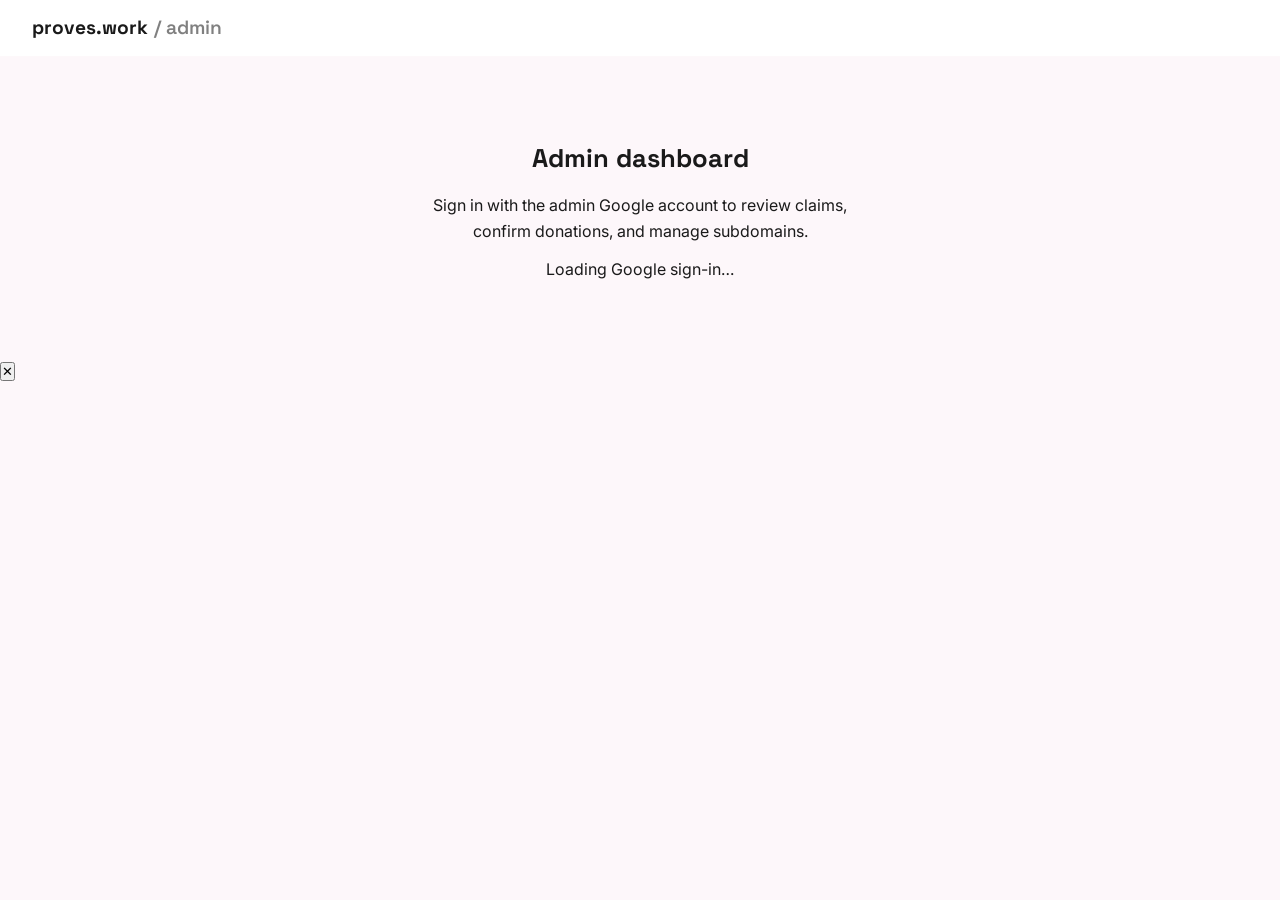
==== commit 653b633c: "updates hihi" ====
--- a/admin.html
+++ b/admin.html
@@ -6,20 +6,29 @@
   <title>proves.work — Admin</title>
   <meta name="robots" content="noindex, nofollow" />
   <link rel="icon" type="image/png" href="favicon.png" />
+  <link rel="icon" href="/favicon/favicon.ico" sizes="any" />
+  <link rel="icon" type="image/png" sizes="32x32" href="/favicon/favicon-32x32.png" />
+  <link rel="icon" type="image/png" sizes="16x16" href="/favicon/favicon-16x16.png" />
+  <link rel="icon" type="image/png" sizes="192x192" href="/favicon/android-chrome-192x192.png" />
+  <link rel="apple-touch-icon" sizes="180x180" href="/favicon/apple-touch-icon.png" />
+  <link rel="manifest" href="/favicon/site.webmanifest" />
   <link rel="stylesheet" href="dazed.css" />
   <link rel="stylesheet" href="styles.css" />
+  <link rel="stylesheet" href="portfolio.css" />
   <link rel="stylesheet" href="admin.css" />
 </head>
 <body>
   <nav class="site-nav">
     <div class="nav-logo"><a href="index.html" style="color:inherit;text-decoration:none;">proves.work</a> <span style="opacity:.55;font-weight:600;">/ admin</span></div>
-    <ul class="nav-links"><li id="adminAccountSlot"></li></ul>
+    <ul class="nav-links">
+      <li id="adminAccountSlot"></li>
+    </ul>
   </nav>
 
   <main class="admin-main">
     <div id="adminGate" class="admin-gate">
       <h1 class="admin-heading">Admin dashboard</h1>
-      <p class="modal-sub">Sign in with the admin Google account to review claims and donations.</p>
+      <p class="modal-sub">Sign in with the admin Google account to review claims, confirm donations, and manage subdomains.</p>
       <div id="adminSignInSlot"></div>
       <p class="username-status" id="adminGateStatus"></p>
     </div>
@@ -27,35 +36,92 @@
     <div id="adminPanel" class="admin-panel hidden">
       <div class="admin-toolbar">
         <h1 class="admin-heading">Admin dashboard</h1>
-        <button class="btn btn-ghost btn-sm" id="adminRefreshBtn" type="button">↻ Refresh</button>
+        <div class="admin-toolbar-actions">
+          <input type="search" id="adminSearch" placeholder="Filter by username or email…" autocomplete="off" spellcheck="false" />
+          <button class="btn btn-ghost btn-sm" id="adminRefreshBtn" type="button">↻ Refresh</button>
+        </div>
       </div>
 
       <div class="admin-view-tabs">
-        <button class="admin-view-tab active" data-view="claims" type="button">🗂️ Claims</button>
-        <button class="admin-view-tab" data-view="donations" type="button">💗 Donations</button>
+        <button class="admin-view-tab active" data-view="overview" type="button">📊 Overview</button>
+        <button class="admin-view-tab" data-view="sites" type="button">🗂️ Sites</button>
+        <button class="admin-view-tab" data-view="donations" type="button">💛 Donations</button>
+        <button class="admin-view-tab" data-view="messages" type="button">📨 Messages</button>
+        <button class="admin-view-tab" data-view="audit" type="button">🧾 Audit log</button>
       </div>
 
       <p class="username-status" id="adminListStatus"></p>
 
-      <div id="claimsView" class="admin-view">
+      <div id="adminOverviewView" class="admin-view">
+        <div class="admin-stats-grid" id="adminStatsGrid"></div>
+        <div class="admin-charts-grid">
+          <div class="admin-card">
+            <h3 class="admin-card-title">Confirmed donations — last 6 months</h3>
+            <div id="adminRevenueChart" class="admin-chart"></div>
+          </div>
+          <div class="admin-card">
+            <h3 class="admin-card-title">Sites by status</h3>
+            <div id="adminStatusChart" class="admin-chart"></div>
+          </div>
+        </div>
+        <div class="admin-card">
+          <div class="admin-card-title-row">
+            <h3 class="admin-card-title">Recent confirmed donations</h3>
+            <span class="admin-card-title-sub" id="adminPaymentsCount"></span>
+          </div>
+          <div id="adminPaymentsLog"></div>
+        </div>
+      </div>
+
+      <div id="adminSitesView" class="admin-view hidden">
         <div class="admin-tabs">
-          <button class="admin-tab active" data-filter="pending" type="button">Pending review</button>
+          <button class="admin-tab" data-filter="pending" type="button">Pending review</button>
           <button class="admin-tab" data-filter="live" type="button">Live</button>
           <button class="admin-tab" data-filter="rejected" type="button">Rejected</button>
-          <button class="admin-tab" data-filter="all" type="button">All</button>
+          <button class="admin-tab active" data-filter="all" type="button">All</button>
         </div>
-        <div id="claimsList" class="admin-sites-list"></div>
+        <div id="adminSitesList" class="admin-sites-list"></div>
       </div>
 
-      <div id="donationsView" class="admin-view hidden">
+      <div id="adminDonationsView" class="admin-view hidden">
+        <div class="admin-tabs">
+          <button class="admin-tab active" data-donation-filter="unconfirmed" type="button">Unconfirmed</button>
+          <button class="admin-tab" data-donation-filter="confirmed" type="button">Confirmed</button>
+          <button class="admin-tab" data-donation-filter="all" type="button">All</button>
+        </div>
         <p class="modal-sub" style="margin-top:0;">
-          Confirm a reference number against your own payment history, then optionally tag that
-          subdomain straight into the public showcase.
+          Donations boost a subdomain's tier badge and, once confirmed, can be tagged into the public
+          <code>/showcase</code> feed. Confirming just marks the reference number as verified by hand —
+          it doesn't touch the site's review status.
         </p>
-        <div id="donationsList" class="admin-sites-list"></div>
+        <div id="adminDonationsList" class="admin-sites-list"></div>
+      </div>
+
+      <div id="adminMessagesView" class="admin-view hidden">
+        <p class="modal-sub" style="margin-top:0;">
+          Messages from the site's Contact form. These only show up here when email delivery hasn't gone out yet
+          (no <code>RESEND_API_KEY</code> configured, or a send failed) — otherwise they're delivered straight to
+          your inbox and never stored. Mark one as handled to clear it from this queue.
+        </p>
+        <div id="adminMessagesList" class="admin-sites-list"></div>
+      </div>
+
+      <div id="adminAuditView" class="admin-view hidden">
+        <p class="modal-sub" style="margin-top:0;">
+          Permanent history of <strong>hard deletes</strong> — the username is freed the moment this happens and
+          nothing here can bring the site back, but you can see what it was, who deleted it, and when.
+        </p>
+        <div id="adminAuditList" class="admin-sites-list"></div>
       </div>
     </div>
   </main>
+
+  <div class="modal-overlay hidden" id="modalOverlay">
+    <div class="modal-box" role="dialog" aria-modal="true">
+      <button class="modal-close" id="modalCloseBtn" type="button" aria-label="Close">✕</button>
+      <div id="modalContent"></div>
+    </div>
+  </div>
 
   <script src="https://accounts.google.com/gsi/client" async defer></script>
   <script type="module" src="admin.js"></script>
--- a/styles.css
+++ b/styles.css
@@ -28,7 +28,7 @@
   top: 0;
   z-index: 100;
   background: var(--color-surface);
-  border-bottom: 2px solid var(--color-border);
+  box-shadow: 0 1px 0 rgba(255, 255, 255, 0.06);
   display: flex;
   align-items: center;
   justify-content: space-between;
@@ -47,6 +47,25 @@
   gap: 0.4rem;
 }
 
+.nav-logo-text {
+  background: var(--gradient);
+  background-size: 300% 300%;
+  -webkit-background-clip: text;
+  background-clip: text;
+  color: transparent;
+  animation: logo-gradient-shift 6s ease-in-out infinite;
+}
+
+@keyframes logo-gradient-shift {
+  0%   { background-position: 0% 50%; }
+  50%  { background-position: 100% 50%; }
+  100% { background-position: 0% 50%; }
+}
+
+@media (prefers-reduced-motion: reduce) {
+  .nav-logo-text { animation: none; }
+}
+
 .nav-logo .logo-dot {
   display: inline-block;
   width: 25px; height: 25px;
@@ -61,12 +80,8 @@
   list-style: none;
 }
 
-.nav-links .btn-primary.btn-sm {
-  transform: translate(0px, -3px);
-}
-
 .nav-links .btn-primary.btn-sm:hover {
-  transform: translate(-6px, -6px);  /* only X changes, matches shadow's 6px growth */
+  transform: translate(-2px, -2px);
 }
 
 .nav-links .btn-primary.btn-sm:active {
--- a/admin.css
+++ b/admin.css
@@ -14,7 +14,7 @@
 }
 
 .admin-main {
-  max-width: 960px;
+  max-width: 1180px;
   margin: 0 auto;
   padding: 2.5rem 1.5rem 4rem;
 }
@@ -93,10 +93,31 @@
   color: #fff;
 }
 
+/* Plain two-column grid, normal document/page scrollbar — no carousel,
+   no snap, no dot pagination. Each card (or the empty-state message)
+   just flows in the grid like any other admin dashboard. */
 .admin-sites-list {
-  display: flex;
-  flex-direction: column;
-  gap: 0.6rem;
+  display: grid;
+  grid-template-columns: repeat(2, 1fr);
+  gap: 1rem;
+  align-items: start;
+}
+
+.admin-sites-list > .username-status {
+  grid-column: 1 / -1;
+}
+
+@media (max-width: 760px) {
+  .admin-sites-list { grid-template-columns: 1fr; }
+}
+
+/* Two-step delete confirmation (see admin.js) instead of a native
+   confirm() dialog, which some embedded/preview contexts block. */
+.admin-site-actions .btn.btn-confirm-danger,
+.admin-card-actions .btn.btn-confirm-danger {
+  background: var(--color-danger, #C0392B);
+  border-color: var(--color-danger, #C0392B);
+  color: #fff;
 }
 
 .admin-site-row {
@@ -389,3 +410,29 @@
   padding: 0.75rem 0;
   text-align: left;
 }
+
+/* ── Small windows / mobile ──────────────────────────────────── */
+@media (max-width: 640px) {
+  .admin-main { padding: 1.25rem 1rem 1rem; }
+
+  .admin-toolbar { align-items: center; }
+  .admin-heading { font-size: 1.3rem; }
+
+  .admin-view-tabs { gap: 0.3rem; }
+  .admin-view-tab { flex: 1 1 auto; text-align: center; padding: 0.5rem 0.6rem; font-size: 0.8rem; }
+
+  .admin-tabs { gap: 0.3rem; }
+  .admin-tab { flex: 1 1 auto; text-align: center; padding: 0.4rem 0.5rem; font-size: 0.72rem; }
+
+  .admin-card,
+  .admin-site-row { padding: 0.9rem 0.85rem; }
+
+  .admin-card-actions,
+  .admin-site-actions { gap: 0.35rem; }
+
+  .admin-card-actions .btn,
+  .admin-site-actions .btn {
+    flex: 1 1 calc(50% - 0.35rem);
+    text-align: center;
+  }
+}
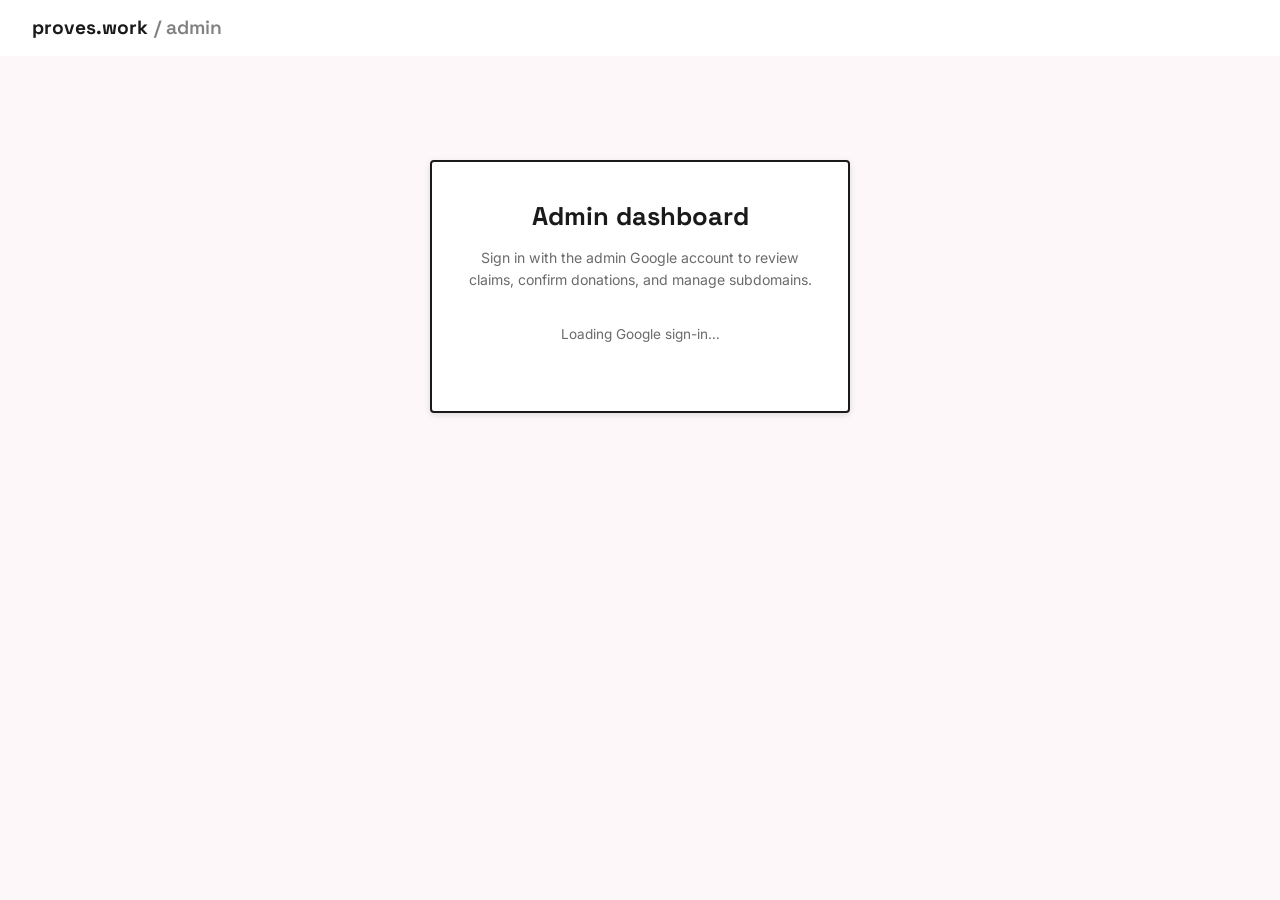
==== commit 2bcba3c0: "changes in admin" ====
--- a/admin.html
+++ b/admin.html
@@ -14,7 +14,6 @@
   <link rel="manifest" href="/favicon/site.webmanifest" />
   <link rel="stylesheet" href="dazed.css" />
   <link rel="stylesheet" href="styles.css" />
-  <link rel="stylesheet" href="portfolio.css" />
   <link rel="stylesheet" href="admin.css" />
 </head>
 <body>
@@ -34,12 +33,13 @@
     </div>
 
     <div id="adminPanel" class="admin-panel hidden">
+      <div class="admin-heading-row">
+        <h1 class="admin-heading">Admin dashboard</h1>
+        <p class="admin-subheading">Review claims, confirm donations, and keep an eye on the project.</p>
+      </div>
       <div class="admin-toolbar">
-        <h1 class="admin-heading">Admin dashboard</h1>
-        <div class="admin-toolbar-actions">
-          <input type="search" id="adminSearch" placeholder="Filter by username or email…" autocomplete="off" spellcheck="false" />
-          <button class="btn btn-ghost btn-sm" id="adminRefreshBtn" type="button">↻ Refresh</button>
-        </div>
+        <input type="search" id="adminSearch" placeholder="Filter by username or email…" autocomplete="off" spellcheck="false" />
+        <button class="btn btn-ghost btn-sm" id="adminRefreshBtn" type="button">↻ Refresh</button>
       </div>
 
       <div class="admin-view-tabs">
--- a/admin.css
+++ b/admin.css
@@ -8,6 +8,25 @@
   --shadow-lg: 0 6px 16px rgba(0,0,0,0.16);
 }
 
+/* This page used to pull in a shared portfolio.css for these three —
+   that file doesn't exist anywhere in the project, so admin.html was
+   silently missing its "hidden" utility, status-text colors, and the
+   secondary button variant. Defined here instead, self-contained. */
+.hidden { display: none !important; }
+
+.username-status { text-align: left; font-size: 0.85rem; margin: 0; color: var(--color-text-muted); }
+.username-status:not(:empty) { margin: 0.4rem 0 0.8rem; }
+.username-status.warn { color: #a15c00; }
+.username-status.error { color: var(--color-danger); }
+.username-status.ok { color: var(--color-success); }
+
+.btn-secondary {
+  background: var(--color-secondary);
+  color: #fff;
+  border-color: var(--color-secondary);
+}
+.btn-secondary:hover { background: #6a3ce8; box-shadow: var(--shadow-lg); }
+
 .btn:hover,
 .btn:active {
   transform: none !important;
@@ -23,17 +42,28 @@
   font-family: var(--font-display);
   font-size: 1.6rem;
   font-weight: 800;
-  margin: 0 0 0.5rem;
+  margin: 0 0 0.25rem;
+}
+
+.admin-subheading {
+  font-size: 0.88rem;
+  color: var(--color-text-muted);
+  margin: 0;
 }
 
 .admin-gate {
   max-width: 420px;
-  margin: 3rem auto 0;
+  margin: 4rem auto 0;
   text-align: center;
   display: flex;
   flex-direction: column;
   align-items: center;
   gap: 0.75rem;
+  background: var(--color-surface);
+  border: 2px solid var(--color-border);
+  border-radius: var(--radius-lg);
+  box-shadow: var(--shadow);
+  padding: 2.5rem 2rem;
 }
 
 .admin-panel.hidden,
@@ -41,27 +71,29 @@
   display: none;
 }
 
+.admin-heading-row { margin-bottom: 1.25rem; }
+
 .admin-toolbar {
   display: flex;
-  align-items: flex-end;
-  justify-content: space-between;
-  gap: 1rem;
+  align-items: center;
+  justify-content: flex-end;
+  gap: 0.5rem;
   flex-wrap: wrap;
-  margin-bottom: 1rem;
-}
-
-.admin-toolbar-actions {
-  display: flex;
-  gap: 0.5rem;
-}
-
-.admin-toolbar-actions input[type="search"] {
-  border: 2px solid var(--color-border);
-  background: var(--color-surface);
-  padding: 0.45rem 0.7rem;
+  margin-bottom: 1.75rem;
+}
+
+.admin-toolbar input[type="search"] {
+  border: 2px solid var(--color-border);
+  border-radius: var(--radius-lg);
+  background: var(--color-surface);
+  padding: 0.5rem 0.85rem;
   font-family: var(--font-sans);
   font-size: 0.85rem;
-  min-width: 220px;
+  min-width: 240px;
+}
+.admin-toolbar input[type="search"]:focus {
+  outline: none;
+  border-color: var(--color-secondary);
 }
 
 .admin-tabs {
@@ -239,30 +271,56 @@
 /* ── Overview / Sites top-level switch ─────────────────────── */
 .admin-view-tabs {
   display: flex;
-  gap: 0.4rem;
-  margin-bottom: 1.1rem;
+  gap: 0.3rem;
+  margin-bottom: 1.5rem;
+  background: var(--color-surface-alt);
+  border: 2px solid var(--color-border);
+  border-radius: var(--radius-lg);
+  padding: 0.3rem;
+  width: fit-content;
+  max-width: 100%;
+  overflow-x: auto;
 }
 
 .admin-view-tab {
-  border: 2px solid var(--color-border);
-  background: var(--color-surface);
+  border: none;
+  background: transparent;
   color: var(--color-text);
   font-size: 0.85rem;
   font-weight: 700;
   padding: 0.5rem 1rem;
   cursor: pointer;
   border-radius: var(--radius-lg);
-}
-
-.admin-view-tab:hover { background: var(--color-surface-alt); }
+  white-space: nowrap;
+}
+
+.admin-view-tab:hover { background: rgba(0, 0, 0, 0.05); }
 
 .admin-view-tab.active {
   background: var(--color-secondary);
-  border-color: var(--color-secondary);
   color: #fff;
+  box-shadow: var(--shadow);
 }
 
 .admin-view.hidden { display: none; }
+
+.admin-view {
+  background: var(--color-surface);
+  border: 2px solid var(--color-border);
+  border-radius: var(--radius-lg);
+  box-shadow: var(--shadow);
+  padding: 1.5rem;
+}
+
+/* Overview already builds its own card grid (stat cards, chart cards,
+   payments card) — wrapping that in another outer card would just be
+   a box around boxes, so it stays on the plain page background. */
+#adminOverviewView {
+  background: none;
+  border: none;
+  box-shadow: none;
+  padding: 0;
+}
 
 /* ── Stat cards ───────────────────────────────────────────────── */
 .admin-stats-grid {
@@ -436,3 +494,80 @@
     text-align: center;
   }
 }
+
+/* ── Modal ─────────────────────────────────────────────────────
+   Undefined anywhere else in this project (the portfolio.css this
+   page used to share was never part of the export), so every modal
+   — mark-paid, confirm-delete, alerts — was rendering as unstyled,
+   un-hidden content sitting in normal document flow. Self-contained
+   here instead. ─────────────────────────────────────────────── */
+.modal-overlay {
+  position: fixed;
+  inset: 0;
+  background: rgba(20, 12, 24, 0.55);
+  display: flex;
+  align-items: center;
+  justify-content: center;
+  padding: 1.25rem;
+  z-index: 200;
+}
+
+.modal-box {
+  position: relative;
+  width: 100%;
+  max-width: 440px;
+  max-height: calc(100vh - 2.5rem);
+  overflow-y: auto;
+  background: var(--color-surface);
+  border: 2px solid var(--color-border);
+  border-radius: var(--radius-lg);
+  box-shadow: var(--shadow-lg);
+  padding: 1.75rem 1.5rem 1.5rem;
+  box-sizing: border-box;
+}
+
+.modal-close {
+  position: absolute;
+  top: 0.75rem;
+  right: 0.75rem;
+  width: 1.9rem;
+  height: 1.9rem;
+  display: flex;
+  align-items: center;
+  justify-content: center;
+  border: none;
+  background: transparent;
+  color: var(--color-text-muted);
+  font-size: 1rem;
+  line-height: 1;
+  cursor: pointer;
+  border-radius: 50%;
+}
+.modal-close:hover { background: var(--color-surface-alt); color: var(--color-text); }
+
+.modal-title {
+  font-family: var(--font-display);
+  font-size: 1.15rem;
+  font-weight: 800;
+  margin: 0 0 0.5rem;
+  padding-right: 1.5rem;
+}
+
+.modal-sub {
+  font-size: 0.88rem;
+  line-height: 1.5;
+  color: var(--color-text-muted);
+  margin: 0 0 1rem;
+}
+
+.modal-actions {
+  display: flex;
+  justify-content: flex-end;
+  gap: 0.5rem;
+  margin-top: 1rem;
+}
+
+@media (max-width: 480px) {
+  .modal-actions { flex-direction: column-reverse; }
+  .modal-actions .btn { width: 100%; text-align: center; }
+}
